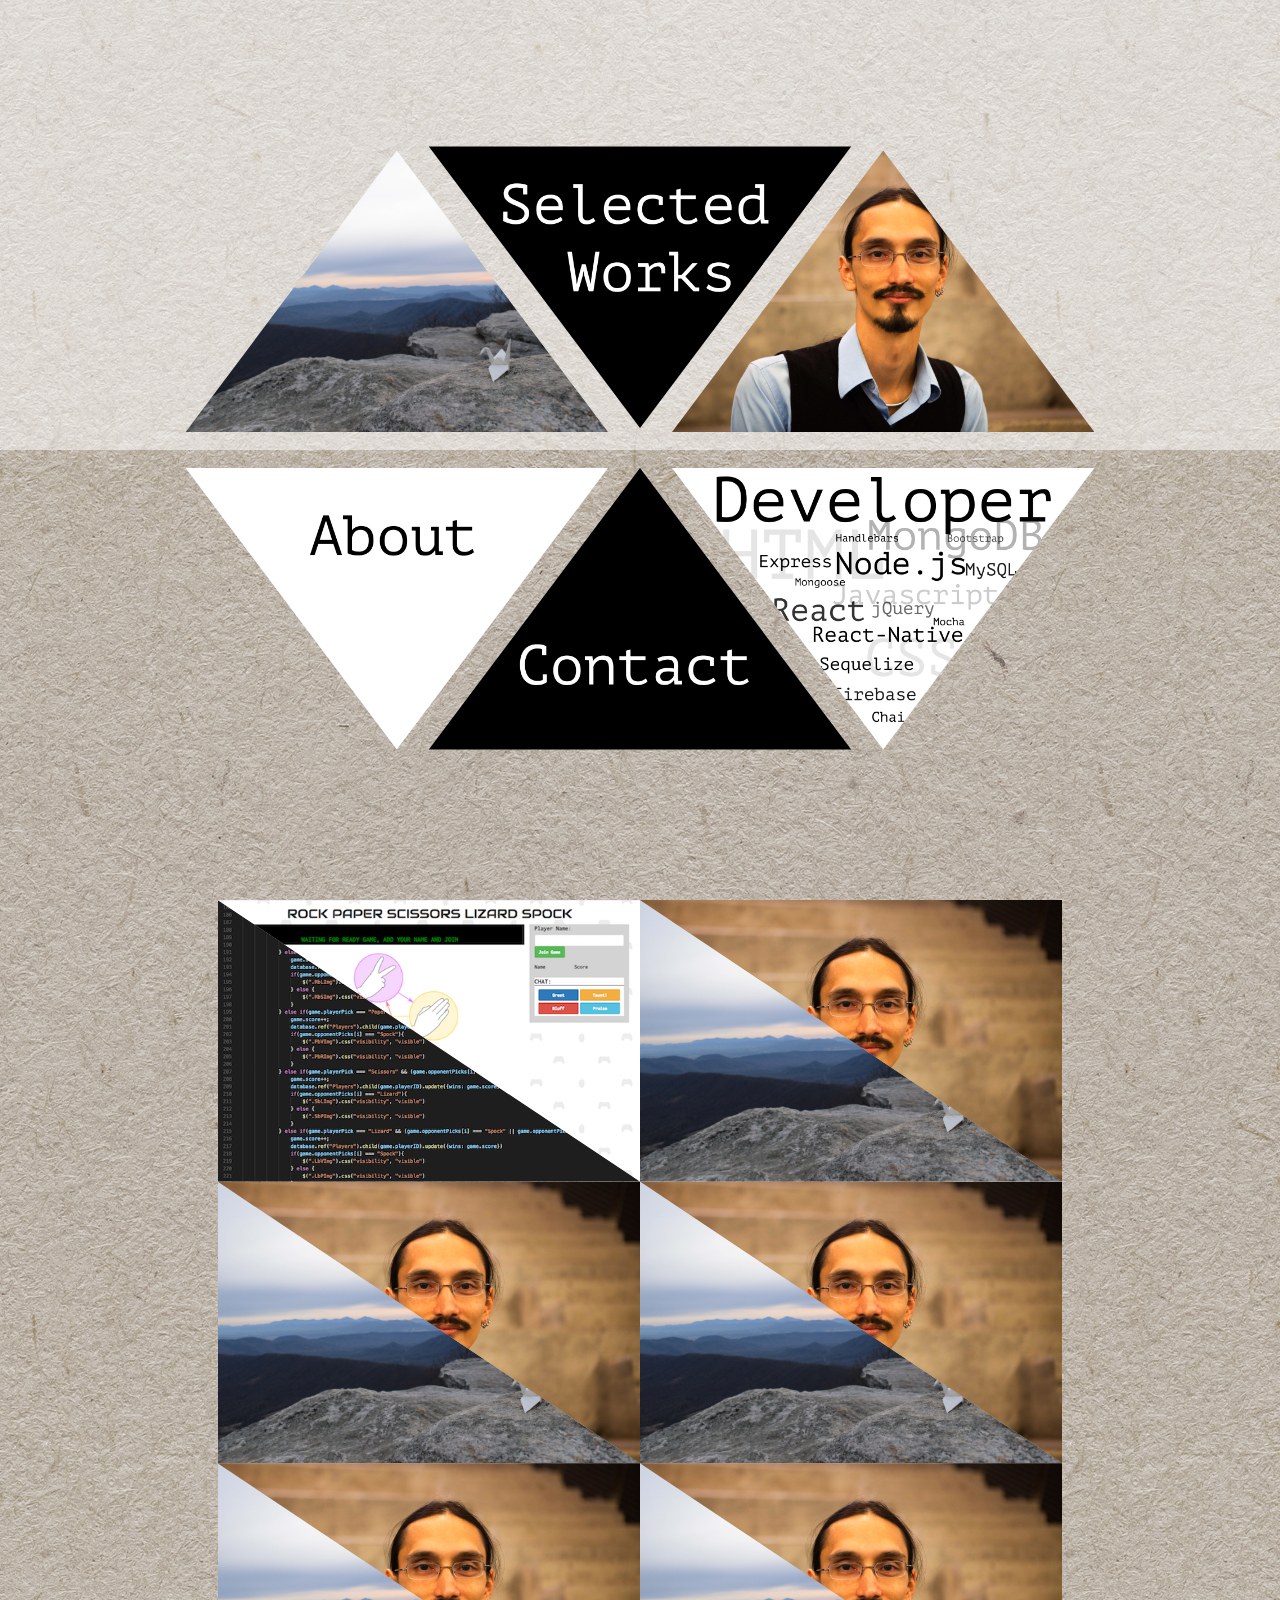
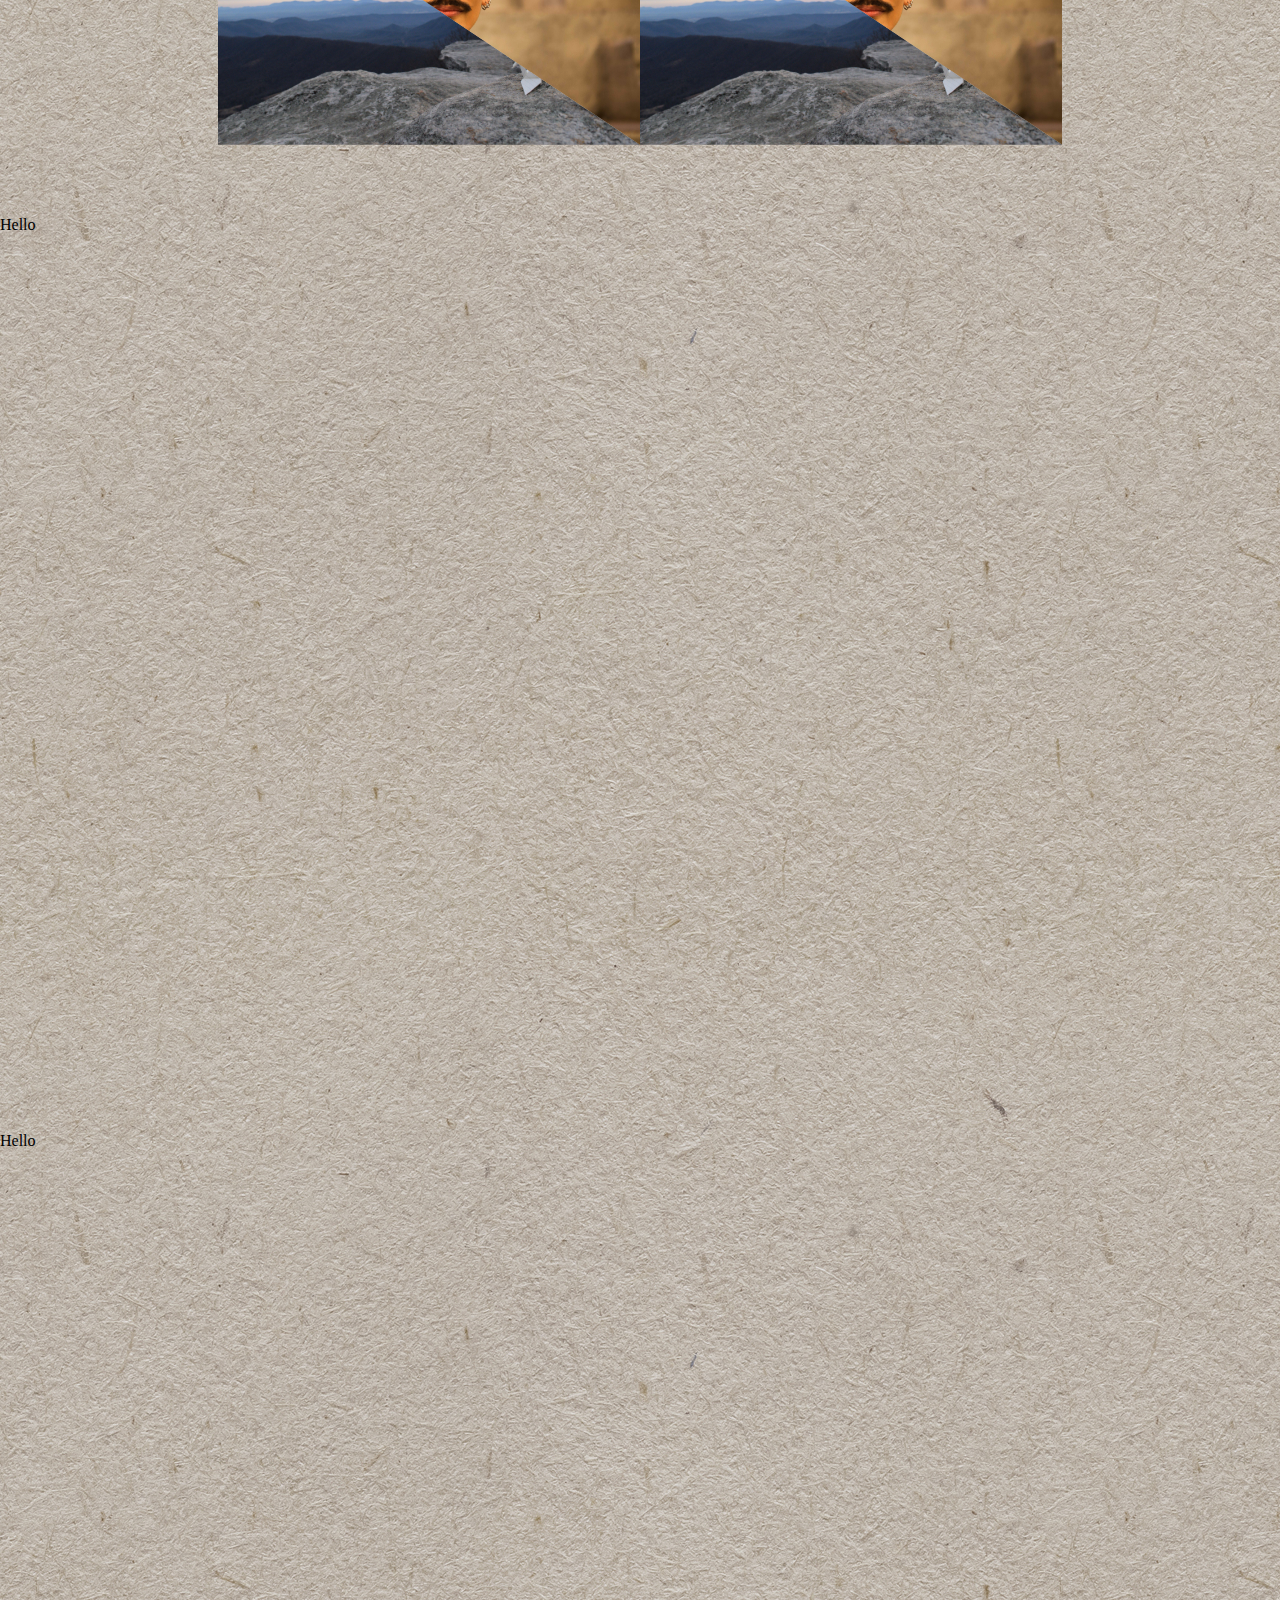
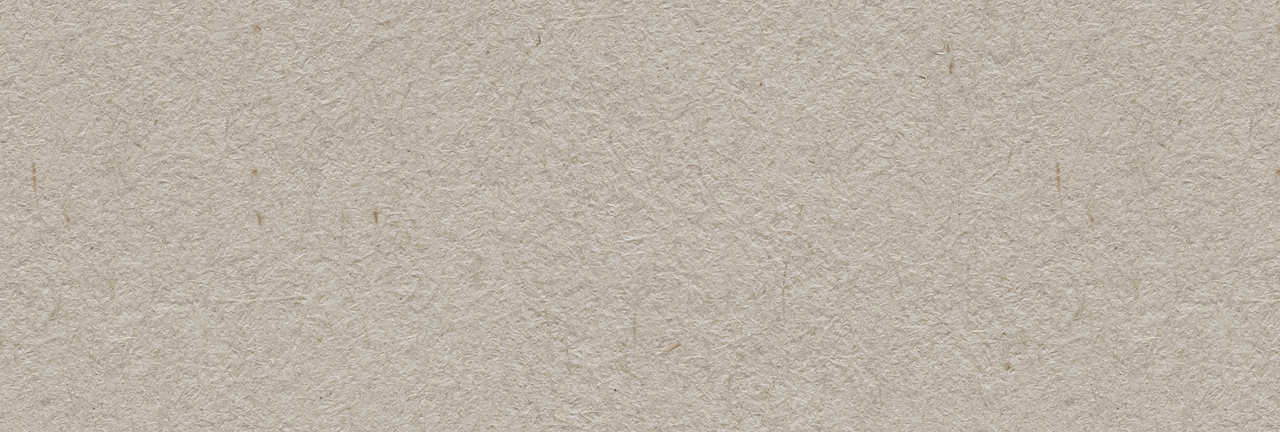
==== test.html @ 596def5d "linking portfolio pieces" ====
<!DOCTYPE html>
<html>

<head>
    <meta charset="UTF-8">
    <title>Sutton Ashby</title>
    <script src="https://code.jquery.com/jquery-3.3.1.js" integrity="sha256-2Kok7MbOyxpgUVvAk/HJ2jigOSYS2auK4Pfzbm7uH60=" crossorigin="anonymous"></script>
    <link rel="stylesheet" type="text/css" href="assets/css/styles1.css">
    <meta name="viewport" content="width=device-width, initial-scale=1.0">
</head>

<body>
    <div id="landing">
        <div class="upperRow">
            <img src="assets/images/crane.jpg" class="triOne">
            <a href="#selectedWorks">
                <img src="assets/images/selectedWorks.png" class="triTwo">
            </a>
            <img src="assets/images/headshot.jpg" class="triThree">
        </div>
        <div class="lowerRow">
            <a href="#about">
                <img src="assets/images/About.png" class="triFour">
            </a>
            <a href="#contact">
                <img src="assets/images/contact.png" class="triFive">
            </a>
            <img src="assets/images/developer2.png" class="triSix">
        </div>
    </div>
    <div id="selectedWorks">
        <div id="worksOne">
            <a href="https://github.com/SuttonAshby/RPS-Multiplayer">
                <div class="triBL portfolioPositioning worksCode" id="worksOne-Code"></div>
            </a>
            <a href="https://suttonashby.github.io/RPS-Multiplayer/">
                <div class="triTR portfolioPositioning worksSite" id="worksOne-Site"></div>
            </a>      
        </div>
        <div id="worksTwo">
            <div class="triBL portfolioPositioning worksCode" id="worksTwo-Code"></div>
            <div class="triTR portfolioPositioning worksSite" id="worksTwo-Site"></div>
        </div>
        <div id="worksThree">
            <div class="triBL portfolioPositioning worksCode" id="worksThree-Code"></div>
            <div class="triTR portfolioPositioning worksSite" id="worksThree-Site"></div>
        </div>
        <div id="worksFour">
            <div class="triBL portfolioPositioning worksCode" id="worksFour-Code"></div>
            <div class="triTR portfolioPositioning worksSite" id="worksFour-Site"></div>
        </div>
        <div id="worksFive">
            <div class="triBL portfolioPositioning worksCode" id="worksFive-Code"></div>
            <div class="triTR portfolioPositioning worksSite" id="worksFive-Site"></div>
        </div>
        <div id="worksSix">
            <div class="triBL portfolioPositioning worksCode" id="worksSix-Code"></div>
            <div class="triTR portfolioPositioning worksSite" id="worksSix-Site"></div>
        </div>
    </div>
    <div id="about">
        <p>Hello</p>
    </div>
    <div id="contact">
        <p>Hello</p>
    </div>



</body>
<script src="assets/javascript/logic.js"></script>

</html>
---- assets/css/styles1.css ----
body {
	background-image: url(../images/texture-bg.jpg);
	margin: 0px 0px 0px 0px;
	/* height: 100vh;
	width:100vw;
	display: flex;
	flex-direction: column; */

}

#landing, #selectedWorks {
	margin: 0px 0px 0px 0px;
	height: 100vh;
	width:100vw;
	display: flex;
	flex-direction: column;
}
#selectedWorks {
	flex-wrap: wrap;
	/* flex-direction: row; */

	/* justify-content: center; */
	align-content: center
}

#selectedWorks, #contact, #about {
	height: 100vh;
	width:100vw;
	margin: 0px 0px 0px 0px;
}

.upperRow, .lowerRow {
	display: flex;
	flex: 1;
	flex-direction: row;	
	justify-content: center;
}

.upperRow {
	background: rgba(255,255,255,.5);
	align-items: flex-end;
}

.lowerRow {
	align-items: flex-start;
}

.triOne {
	width: 33vw;
    -webkit-clip-path: polygon(50% 0%, 0% 100%, 100% 100%);
	clip-path: polygon(50% 0%, 0% 100%, 100% 100%);
	margin-right: -14vw;
	margin-bottom: 2vh;
}

.triTwo {
	width: 33vw;
	-webkit-clip-path: polygon(50% 100%, 0 0, 100% 0);
	clip-path: polygon(50% 100%, 0 0, 100% 0);
	margin-bottom: 2vh;
}

.triThree {
	width: 33vw;
    -webkit-clip-path: polygon(50% 0%, 0% 100%, 100% 100%);
	clip-path: polygon(50% 0%, 0% 100%, 100% 100%);
	margin-left: -14vw;
	margin-bottom: 2vh;
}

.triFour {
	width: 33vw;
	-webkit-clip-path: polygon(50% 100%, 0 0, 100% 0);
	clip-path: polygon(50% 100%, 0 0, 100% 0);
	margin-right: -14vw;
	margin-top: 2vh;
}

.triFive {
	width: 33vw;
    -webkit-clip-path: polygon(50% 0%, 0% 100%, 100% 100%);
	clip-path: polygon(50% 0%, 0% 100%, 100% 100%);
	margin-top: 2vh;
}

.triSix {
	width: 33vw;
	-webkit-clip-path: polygon(50% 100%, 0 0, 100% 0);
	clip-path: polygon(50% 100%, 0 0, 100% 0);
	margin-left: -14vw;
	margin-top: 2vh;
}

.triBL {
	-webkit-clip-path: polygon(0 0, 0% 100%, 100% 100%);
	clip-path: polygon(0 0, 0% 100%, 100% 100%);
}

.triTR {
	-webkit-clip-path: polygon(0 0, 100% 0, 100% 100%);
	clip-path: polygon(0 0, 100% 0, 100% 100%);
}


#worksOne, #worksTwo, #worksThree,
#worksFour, #worksFive, #worksSix {
	width: 33vw;
	height: calc(33vw/1.5);
	position: relative;
}

.portfolioPositioning {
	position: absolute;
	top: 0;
	left: 0;
	width: 33vw;
	height: calc(33vw/1.5);
	background-size: cover
}

worksCode, worksSite {
	-webkit-transition: opacity 20s;
	transition: opacity 20s;
}

/* Selected Works One Images */
#worksOne-Code {
	background-image: url(../images/RPSLVcode.png);
}
#worksOne-Site {
	background-image: url(../images/RPSLVsite.png);
}
/* Selected Works Two Images */
#worksTwo-Code {
	background-image: url(../images/crane.jpg);
}
#worksTwo-Site {
	background-image: url(../images/headshot.jpg);
}
/* Selected Works Three Images */
#worksThree-Code {
	background-image: url(../images/crane.jpg);
}
#worksThree-Site {
	background-image: url(../images/headshot.jpg);
}
/* Selected Works Four Images */
#worksFour-Code {
	background-image: url(../images/crane.jpg);
}
#worksFour-Site {
	background-image: url(../images/headshot.jpg);
}
/* Selected Works Five Images */
#worksFive-Code {
	background-image: url(../images/crane.jpg);
}
#worksFive-Site {
	background-image: url(../images/headshot.jpg);
}
/* Selected Works Six Images */
#worksSix-Code {
	background-image: url(../images/crane.jpg);
}
#worksSix-Site {
	background-image: url(../images/headshot.jpg);
}

@media screen and (max-width: 800px) {

	.lowerRow {
		flex: 2
	}

}
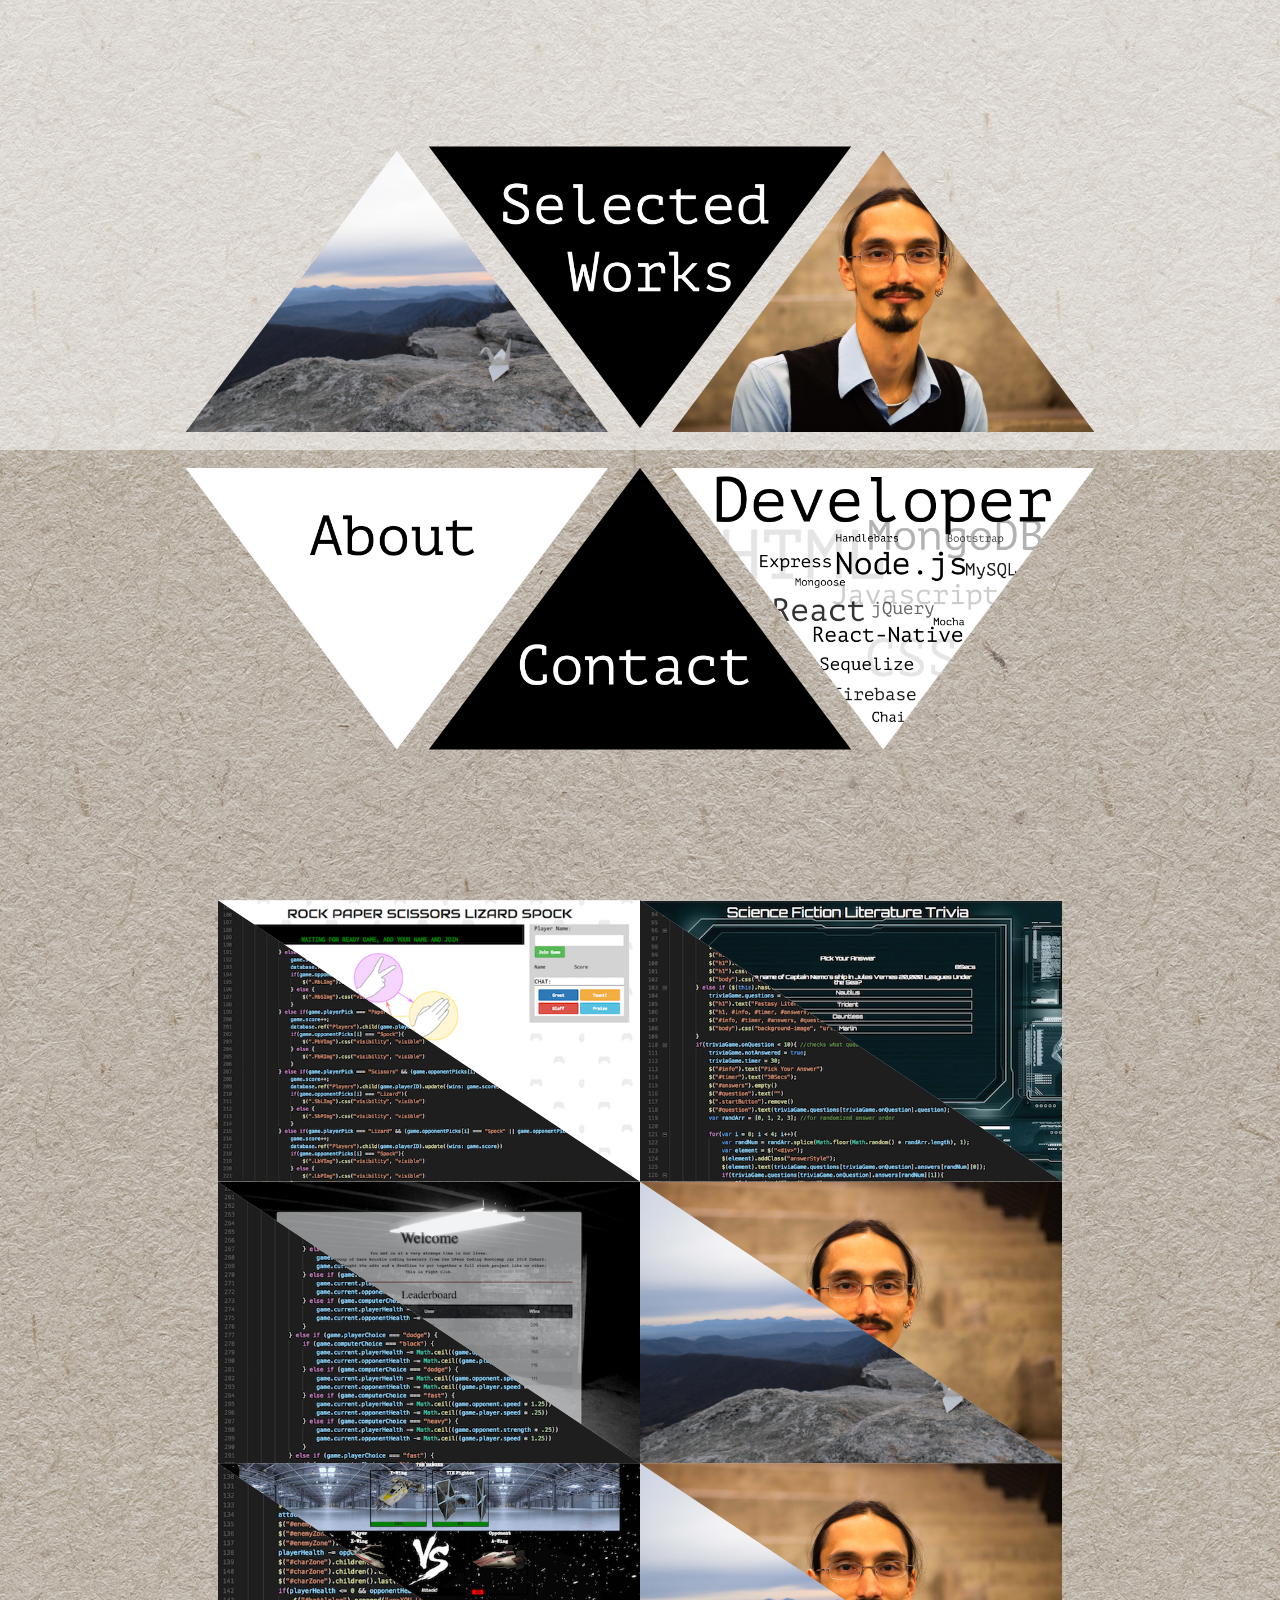
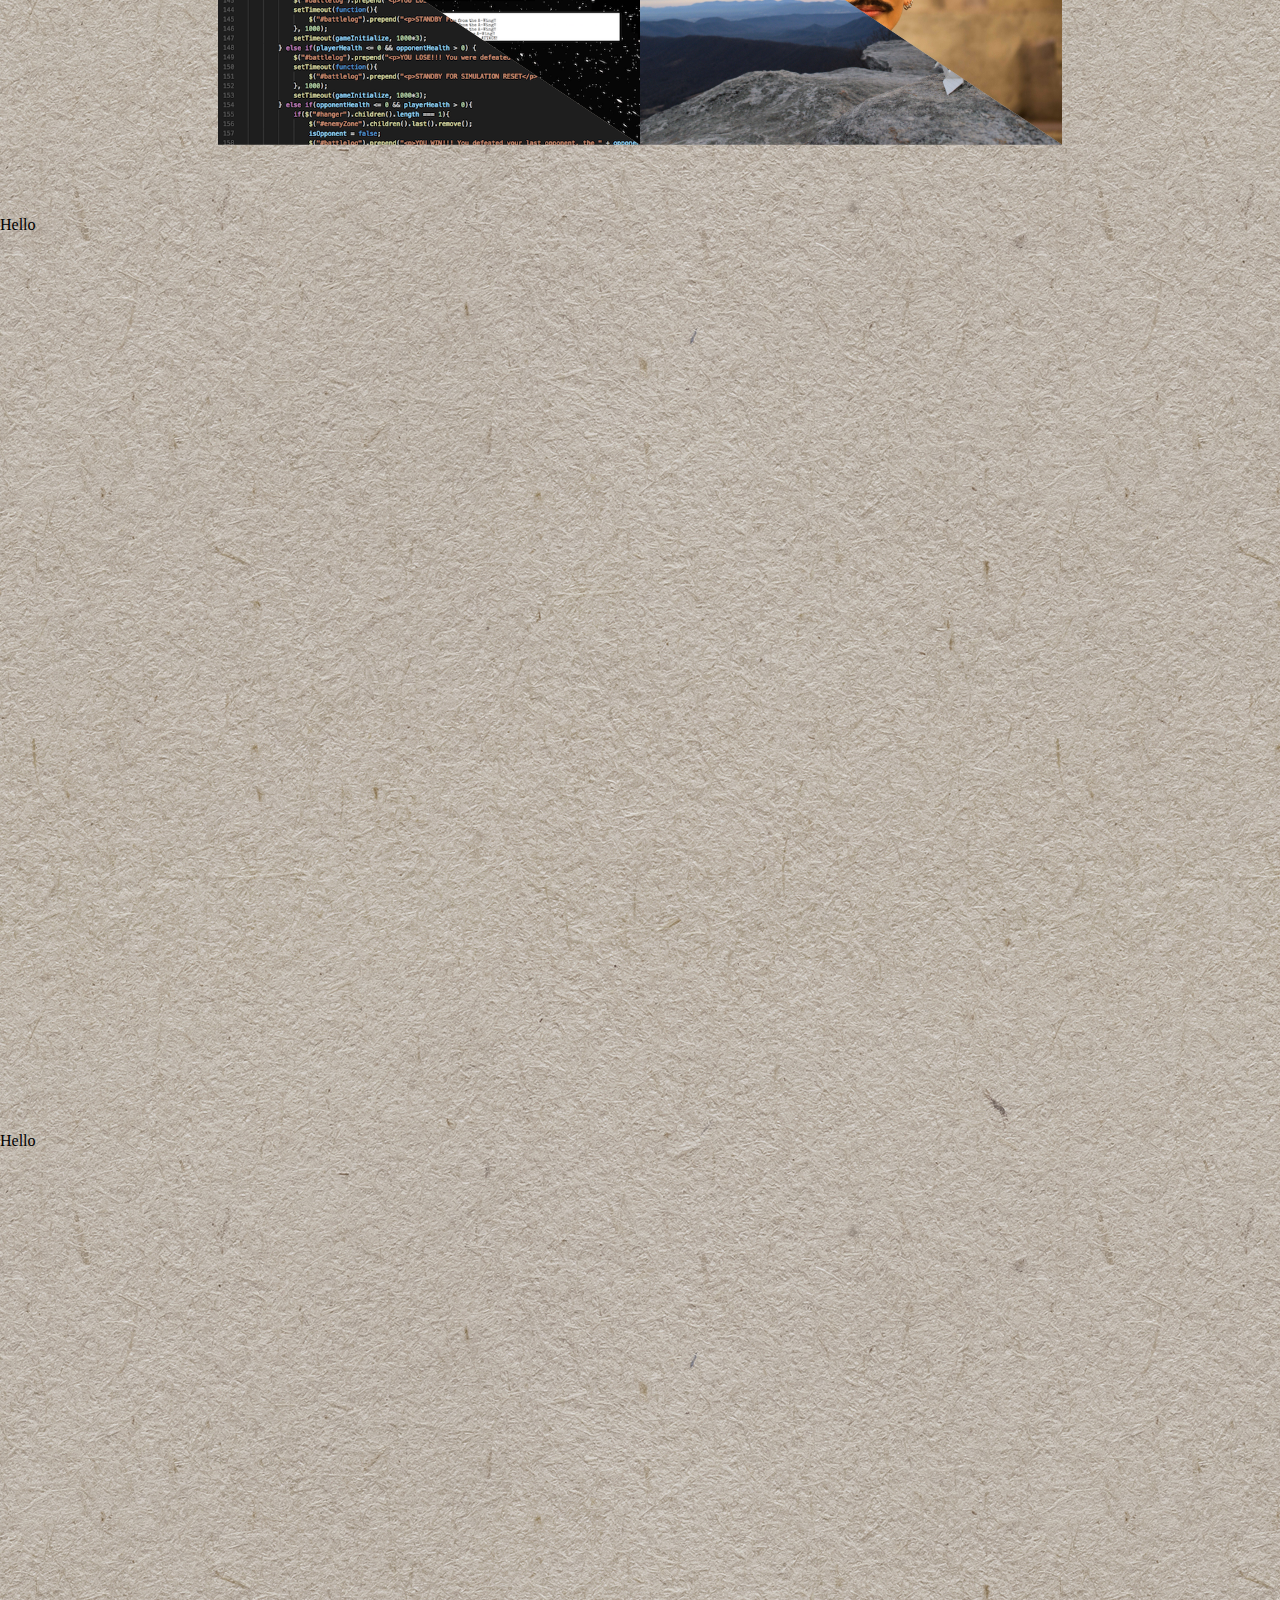
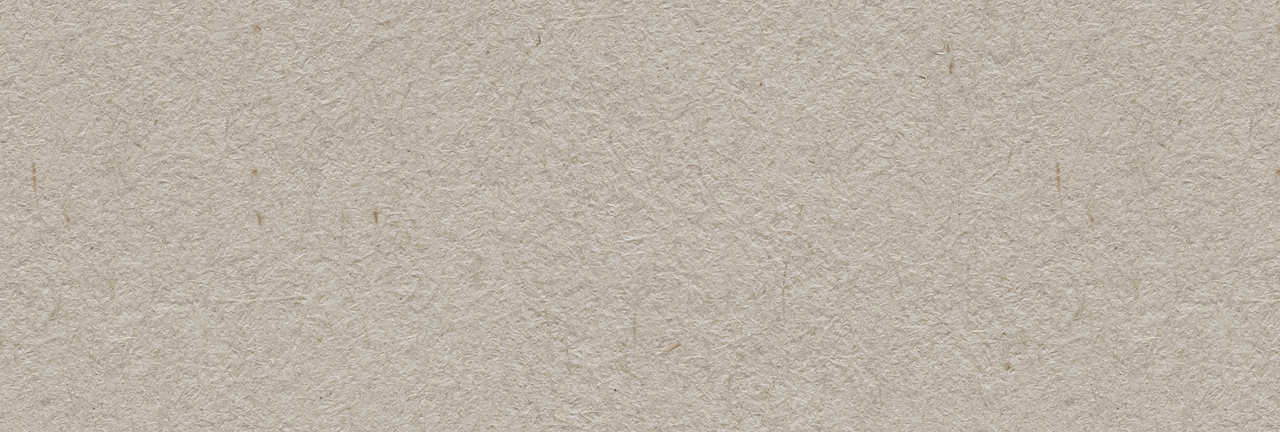
==== commit 06fe0a77: "adding images to portfolio" ====
--- a/test.html
+++ b/test.html
@@ -38,8 +38,12 @@
             </a>      
         </div>
         <div id="worksTwo">
-            <div class="triBL portfolioPositioning worksCode" id="worksTwo-Code"></div>
-            <div class="triTR portfolioPositioning worksSite" id="worksTwo-Site"></div>
+            <a href="https://github.com/SuttonAshby/RPG-project">
+                <div class="triBL portfolioPositioning worksCode" id="worksTwo-Code"></div>
+            </a>
+            <a href="https://sleepy-harbor-31987.herokuapp.com/">
+                <div class="triTR portfolioPositioning worksSite" id="worksTwo-Site"></div>
+            </a>
         </div>
         <div id="worksThree">
             <div class="triBL portfolioPositioning worksCode" id="worksThree-Code"></div>
--- a/assets/css/styles1.css
+++ b/assets/css/styles1.css
@@ -132,24 +132,24 @@
 }
 /* Selected Works Two Images */
 #worksTwo-Code {
-	background-image: url(../images/crane.jpg);
+	background-image: url(../images/fightClubCode.png);
 }
 #worksTwo-Site {
-	background-image: url(../images/headshot.jpg);
+	background-image: url(../images/fightClubSite.png);
 }
 /* Selected Works Three Images */
 #worksThree-Code {
-	background-image: url(../images/crane.jpg);
+	background-image: url(../images/starWarsCode.png);
 }
 #worksThree-Site {
-	background-image: url(../images/headshot.jpg);
+	background-image: url(../images/starWarsSite.png);
 }
 /* Selected Works Four Images */
 #worksFour-Code {
-	background-image: url(../images/crane.jpg);
+	background-image: url(../images/triviaGameCode.png);
 }
 #worksFour-Site {
-	background-image: url(../images/headshot.jpg);
+	background-image: url(../images/triviaGameSite.png);
 }
 /* Selected Works Five Images */
 #worksFive-Code {
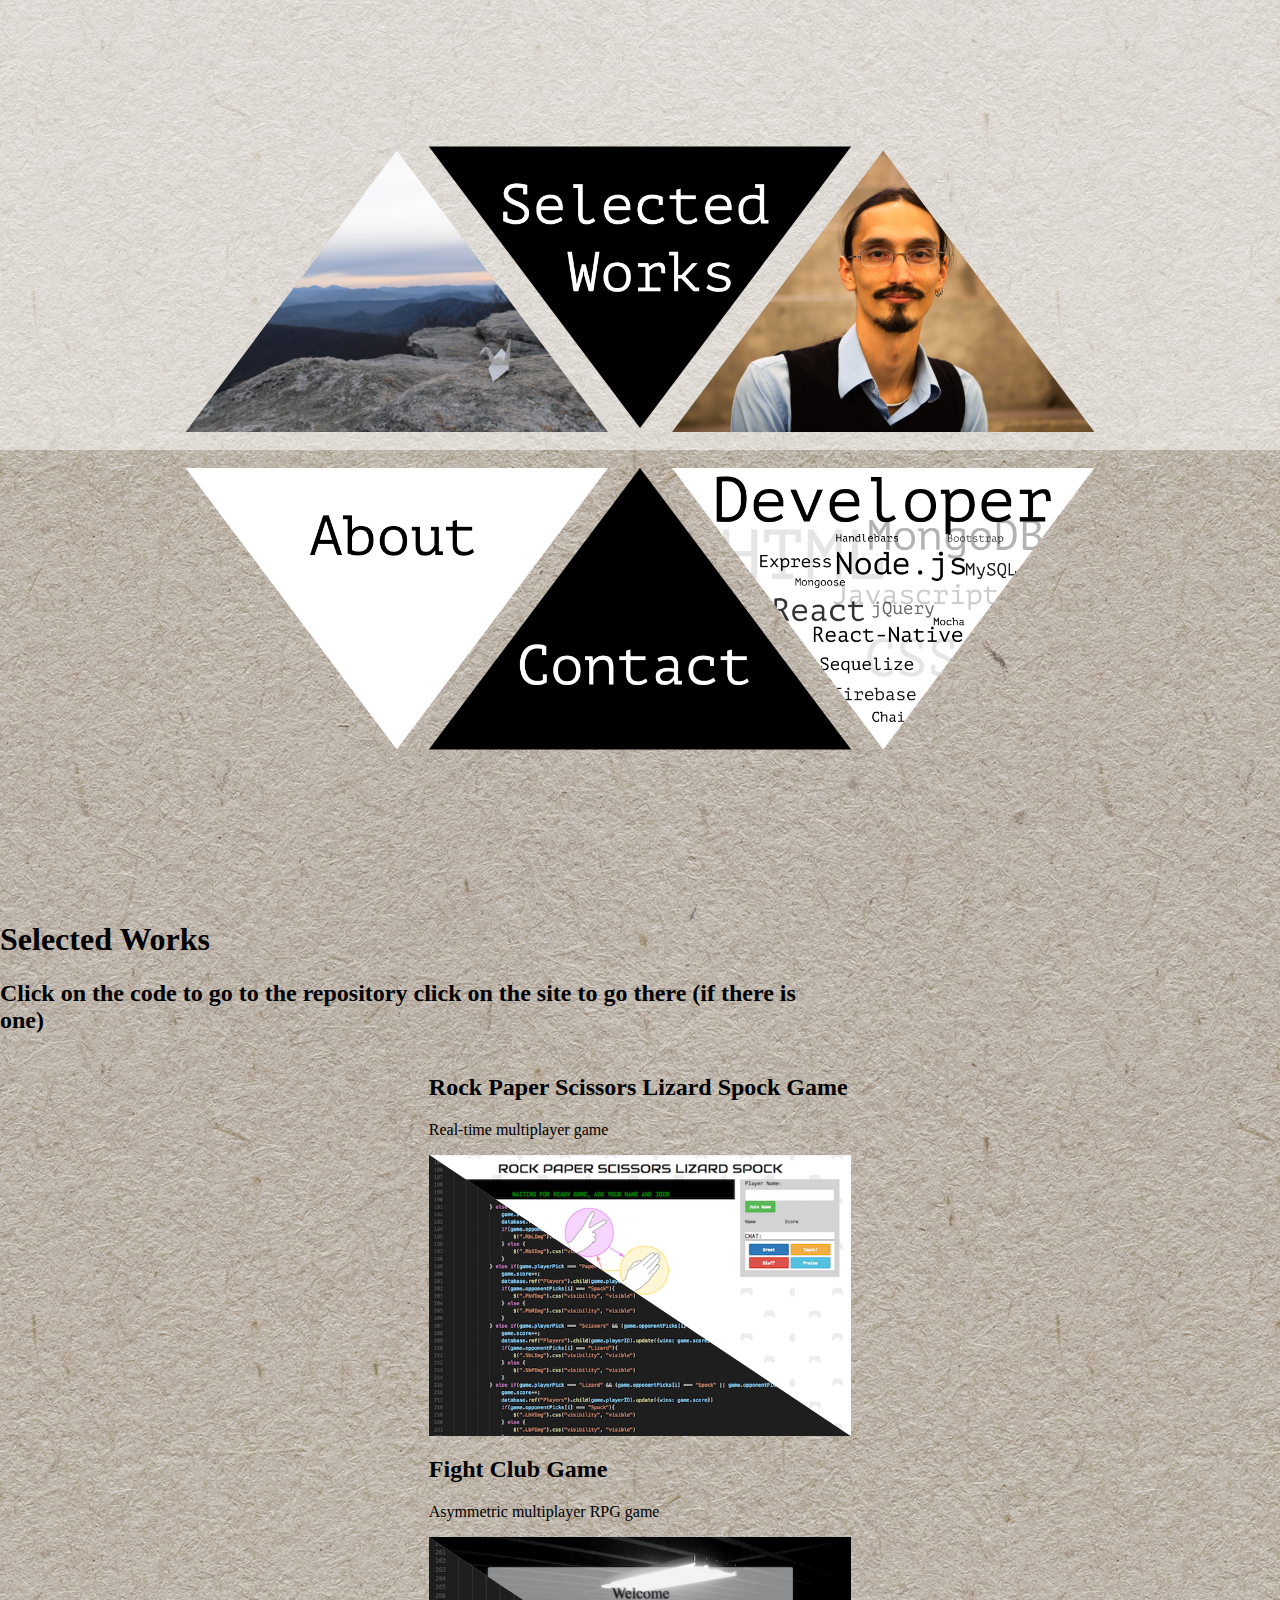
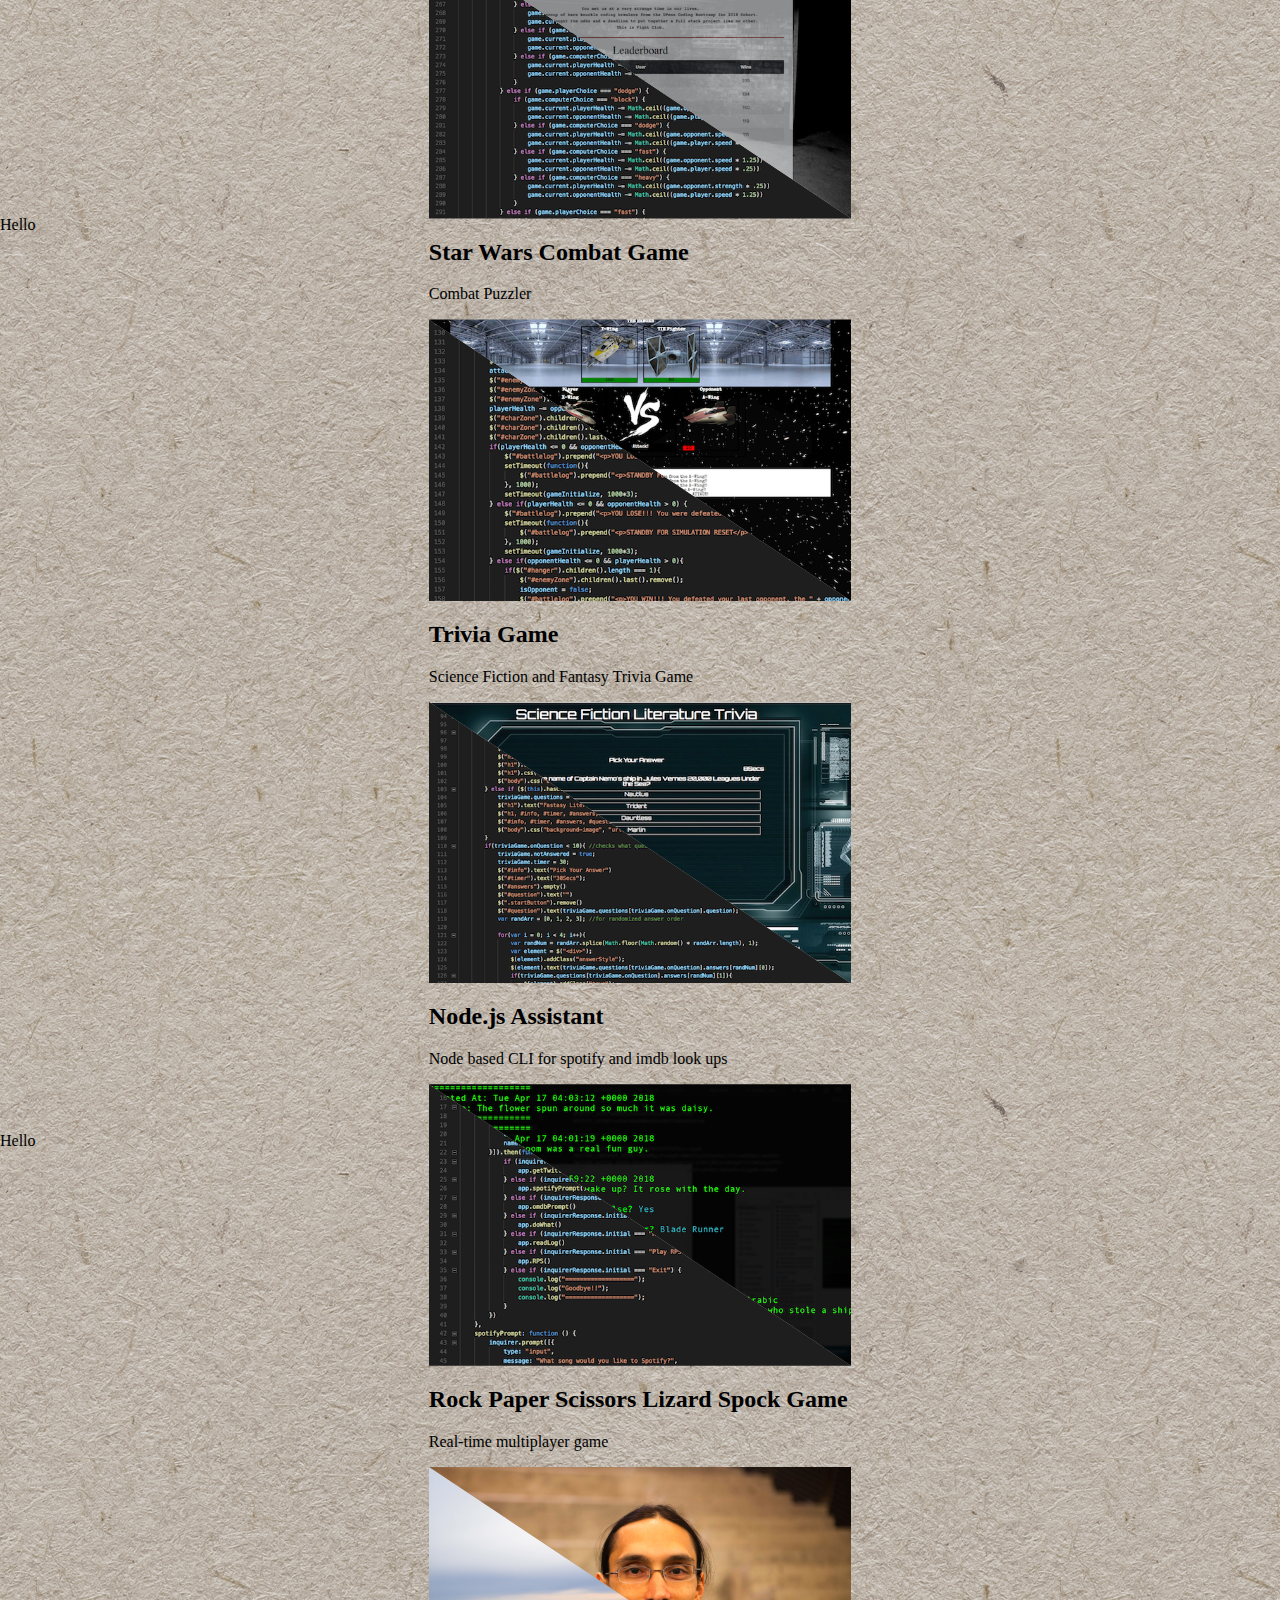
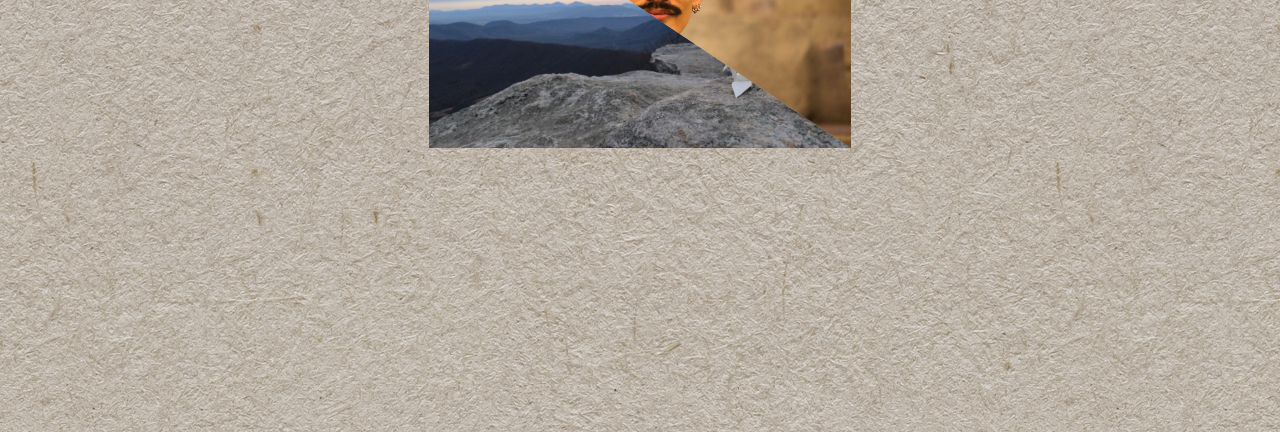
==== commit f169d41e: "adding text structure to portfolio" ====
--- a/test.html
+++ b/test.html
@@ -5,6 +5,10 @@
     <meta charset="UTF-8">
     <title>Sutton Ashby</title>
     <script src="https://code.jquery.com/jquery-3.3.1.js" integrity="sha256-2Kok7MbOyxpgUVvAk/HJ2jigOSYS2auK4Pfzbm7uH60=" crossorigin="anonymous"></script>
+    <script src="https://cdnjs.cloudflare.com/ajax/libs/popper.js/1.14.3/umd/popper.min.js" integrity="sha384-ZMP7rVo3mIykV+2+9J3UJ46jBk0WLaUAdn689aCwoqbBJiSnjAK/l8WvCWPIPm49"
+        crossorigin="anonymous"></script>
+    <script src="https://stackpath.bootstrapcdn.com/bootstrap/4.1.3/js/bootstrap.min.js" integrity="sha384-ChfqqxuZUCnJSK3+MXmPNIyE6ZbWh2IMqE241rYiqJxyMiZ6OW/JmZQ5stwEULTy"
+        crossorigin="anonymous"></script>
     <link rel="stylesheet" type="text/css" href="assets/css/styles1.css">
     <meta name="viewport" content="width=device-width, initial-scale=1.0">
 </head>
@@ -29,37 +33,67 @@
         </div>
     </div>
     <div id="selectedWorks">
-        <div id="worksOne">
-            <a href="https://github.com/SuttonAshby/RPS-Multiplayer">
-                <div class="triBL portfolioPositioning worksCode" id="worksOne-Code"></div>
-            </a>
-            <a href="https://suttonashby.github.io/RPS-Multiplayer/">
-                <div class="triTR portfolioPositioning worksSite" id="worksOne-Site"></div>
-            </a>      
+        <div id="selectedWorksTitle">
+            <h1>Selected Works</h1>
+            <h2>Click on the code to go to the repository click on the site to go there (if there is one)</h2>
         </div>
-        <div id="worksTwo">
-            <a href="https://github.com/SuttonAshby/RPG-project">
-                <div class="triBL portfolioPositioning worksCode" id="worksTwo-Code"></div>
-            </a>
-            <a href="https://sleepy-harbor-31987.herokuapp.com/">
-                <div class="triTR portfolioPositioning worksSite" id="worksTwo-Site"></div>
-            </a>
-        </div>
-        <div id="worksThree">
-            <div class="triBL portfolioPositioning worksCode" id="worksThree-Code"></div>
-            <div class="triTR portfolioPositioning worksSite" id="worksThree-Site"></div>
-        </div>
-        <div id="worksFour">
-            <div class="triBL portfolioPositioning worksCode" id="worksFour-Code"></div>
-            <div class="triTR portfolioPositioning worksSite" id="worksFour-Site"></div>
-        </div>
-        <div id="worksFive">
-            <div class="triBL portfolioPositioning worksCode" id="worksFive-Code"></div>
-            <div class="triTR portfolioPositioning worksSite" id="worksFive-Site"></div>
-        </div>
-        <div id="worksSix">
-            <div class="triBL portfolioPositioning worksCode" id="worksSix-Code"></div>
-            <div class="triTR portfolioPositioning worksSite" id="worksSix-Site"></div>
+        <div id="works">
+            <div>
+                <h2>Rock Paper Scissors Lizard Spock Game</h2>
+                <p>Real-time multiplayer game</p>
+                <div id="worksOne">
+                    <a href="https://github.com/SuttonAshby/RPS-Multiplayer">
+                        <div class="triBL portfolioPositioning worksCode" id="worksOne-Code"></div>
+                    </a>
+                    <a href="https://suttonashby.github.io/RPS-Multiplayer/">
+                        <div class="triTR portfolioPositioning worksSite" id="worksOne-Site"></div>
+                    </a>
+                </div>
+            </div>
+            <div>
+                <h2>Fight Club Game</h2>
+                <p>Asymmetric multiplayer RPG game</p>
+                <div id="worksTwo">
+                    <a href="https://github.com/SuttonAshby/RPG-project">
+                        <div class="triBL portfolioPositioning worksCode" id="worksTwo-Code"></div>
+                    </a>
+                    <a href="https://sleepy-harbor-31987.herokuapp.com/">
+                        <div class="triTR portfolioPositioning worksSite" id="worksTwo-Site"></div>
+                    </a>
+                </div>
+            </div>
+            <div>
+                <h2>Star Wars Combat Game</h2>
+                <p>Combat Puzzler</p>
+                <div id="worksThree">
+                    <div class="triBL portfolioPositioning worksCode" id="worksThree-Code"></div>
+                    <div class="triTR portfolioPositioning worksSite" id="worksThree-Site"></div>
+                </div>
+            </div>
+            <div>
+                <h2>Trivia Game</h2>
+                <p>Science Fiction and Fantasy Trivia Game</p>
+                <div id="worksFour">
+                    <div class="triBL portfolioPositioning worksCode" id="worksFour-Code"></div>
+                    <div class="triTR portfolioPositioning worksSite" id="worksFour-Site"></div>
+                </div>
+            </div>
+            <div>
+                <h2>Node.js Assistant</h2>
+                <p>Node based CLI for spotify and imdb look ups</p>
+                <div id="worksFive">
+                    <div class="triBL portfolioPositioning worksCode" id="worksFive-Code"></div>
+                    <div class="triTR portfolioPositioning worksSite" id="worksFive-Site"></div>
+                </div>
+            </div>
+            <div>
+                <h2>Rock Paper Scissors Lizard Spock Game</h2>
+                <p>Real-time multiplayer game</p>
+                <div id="worksSix">
+                    <div class="triBL portfolioPositioning worksCode" id="worksSix-Code"></div>
+                    <div class="triTR portfolioPositioning worksSite" id="worksSix-Site"></div>
+                </div>
+            </div>
         </div>
     </div>
     <div id="about">
--- a/assets/css/styles1.css
+++ b/assets/css/styles1.css
@@ -8,6 +8,10 @@
 
 }
 
+h2 {
+	width: 100%
+}
+
 #landing, #selectedWorks {
 	margin: 0px 0px 0px 0px;
 	height: 100vh;
@@ -15,12 +19,16 @@
 	display: flex;
 	flex-direction: column;
 }
-#selectedWorks {
+
+
+#works {
+	display: flex;
+	flex-direction: column;
+	width: 100vw;
+	/* height: 80vh; */
+	align-content: center;
 	flex-wrap: wrap;
-	/* flex-direction: row; */
-
-	/* justify-content: center; */
-	align-content: center
+	margin: 0px 0px 0px 0px;
 }
 
 #selectedWorks, #contact, #about {
@@ -109,6 +117,11 @@
 	position: relative;
 }
 
+#selectedWorksTitle {
+	width: 66vw
+}
+
+
 .portfolioPositioning {
 	position: absolute;
 	top: 0;
@@ -153,10 +166,10 @@
 }
 /* Selected Works Five Images */
 #worksFive-Code {
-	background-image: url(../images/crane.jpg);
+	background-image: url(../images/liriCode.png);
 }
 #worksFive-Site {
-	background-image: url(../images/headshot.jpg);
+	background-image: url(../images/liriCLI.png);
 }
 /* Selected Works Six Images */
 #worksSix-Code {
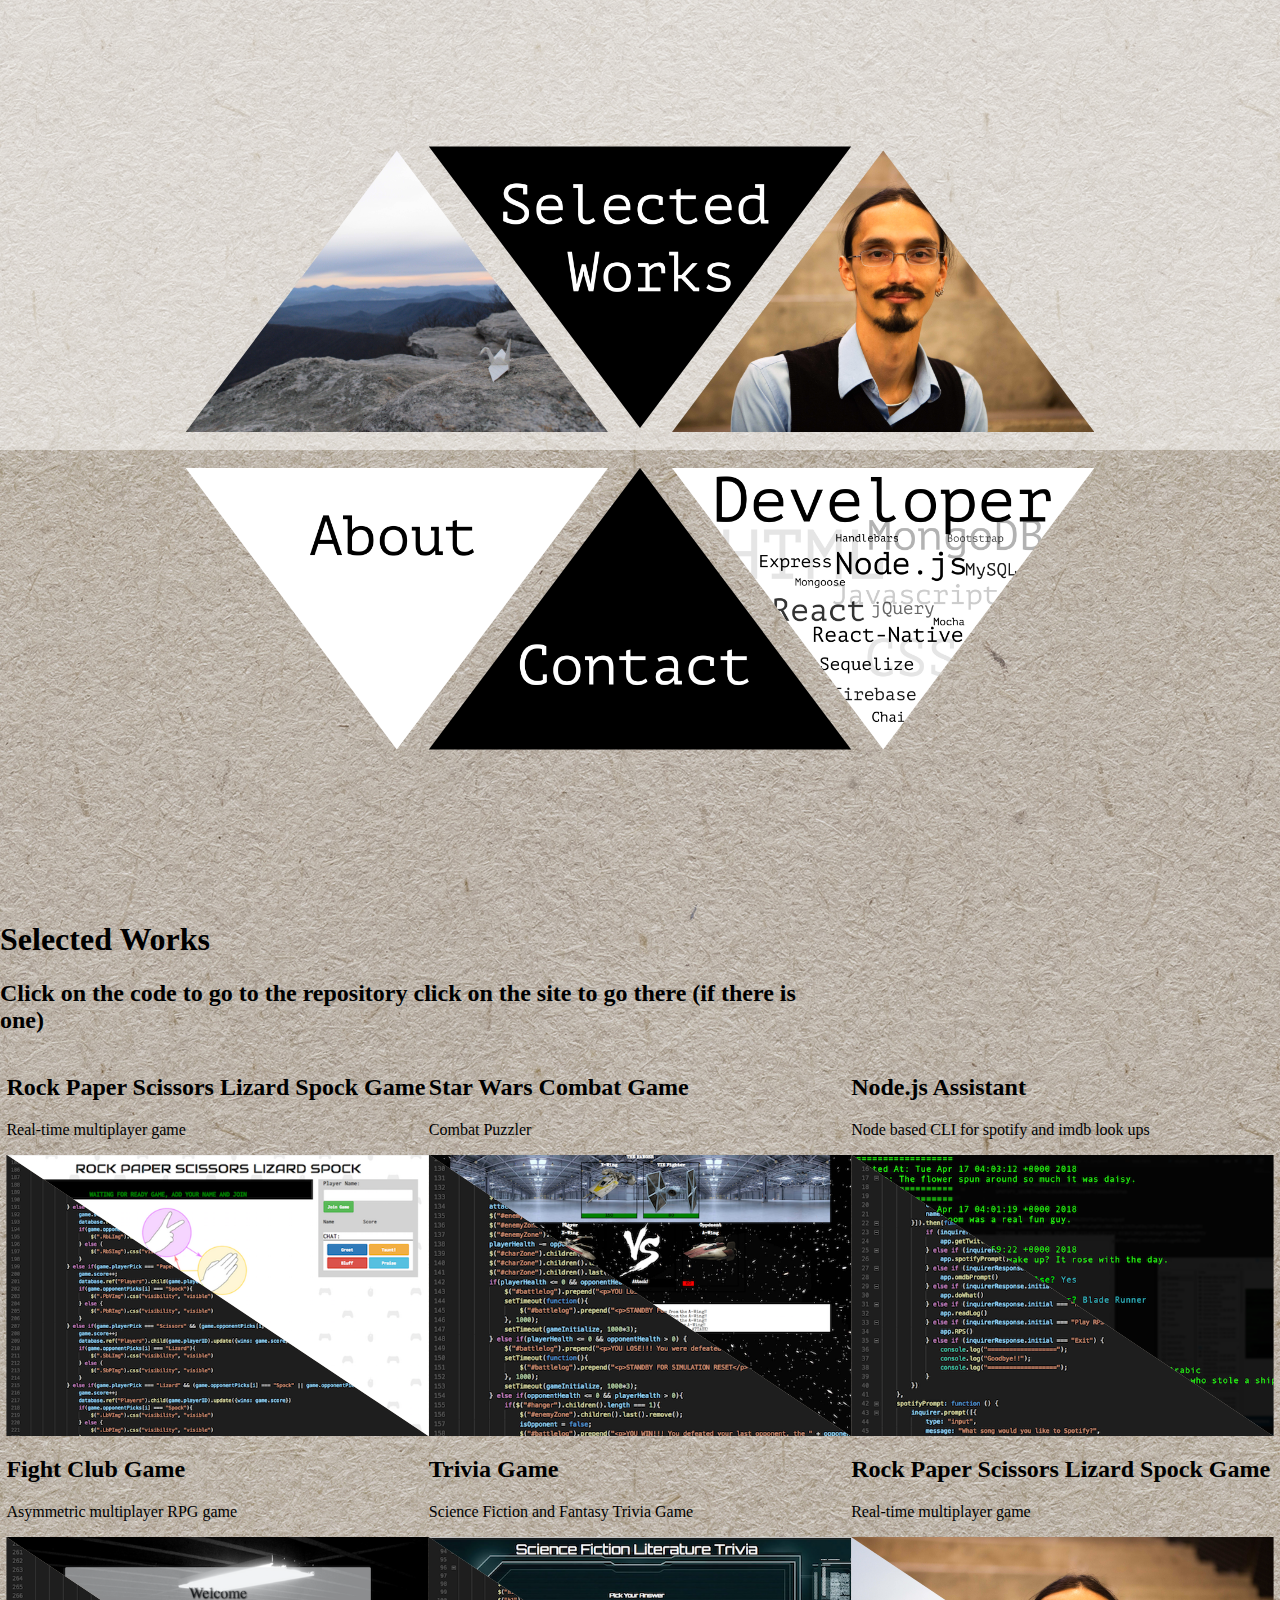
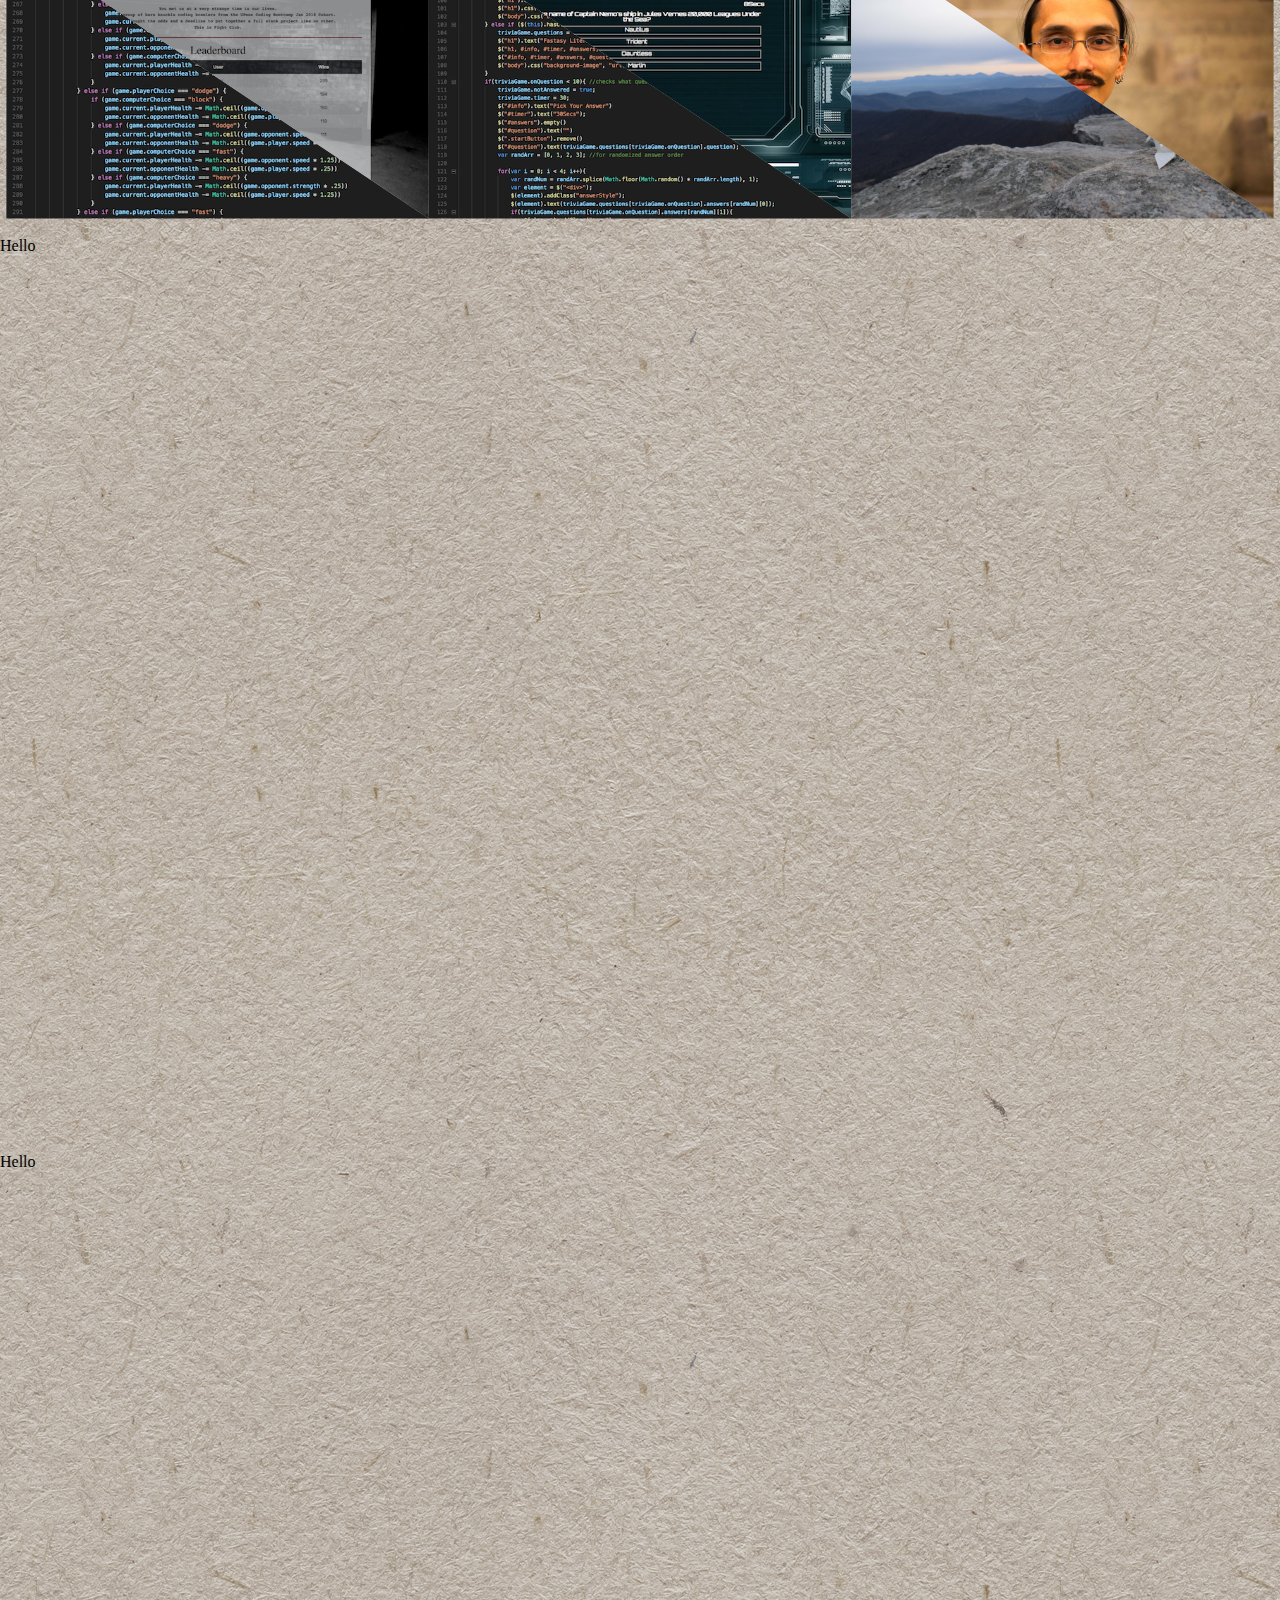
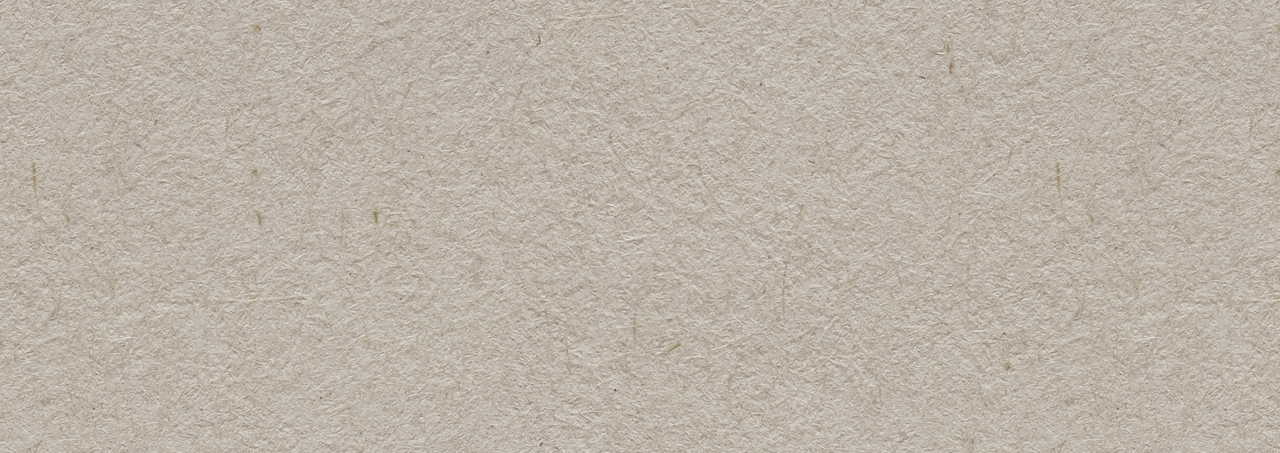
==== commit 84c01f9e: "messing with mobile issues" ====
--- a/test.html
+++ b/test.html
@@ -5,10 +5,10 @@
     <meta charset="UTF-8">
     <title>Sutton Ashby</title>
     <script src="https://code.jquery.com/jquery-3.3.1.js" integrity="sha256-2Kok7MbOyxpgUVvAk/HJ2jigOSYS2auK4Pfzbm7uH60=" crossorigin="anonymous"></script>
-    <script src="https://cdnjs.cloudflare.com/ajax/libs/popper.js/1.14.3/umd/popper.min.js" integrity="sha384-ZMP7rVo3mIykV+2+9J3UJ46jBk0WLaUAdn689aCwoqbBJiSnjAK/l8WvCWPIPm49"
+    <!-- <script src="https://cdnjs.cloudflare.com/ajax/libs/popper.js/1.14.3/umd/popper.min.js" integrity="sha384-ZMP7rVo3mIykV+2+9J3UJ46jBk0WLaUAdn689aCwoqbBJiSnjAK/l8WvCWPIPm49"
         crossorigin="anonymous"></script>
     <script src="https://stackpath.bootstrapcdn.com/bootstrap/4.1.3/js/bootstrap.min.js" integrity="sha384-ChfqqxuZUCnJSK3+MXmPNIyE6ZbWh2IMqE241rYiqJxyMiZ6OW/JmZQ5stwEULTy"
-        crossorigin="anonymous"></script>
+        crossorigin="anonymous"></script> -->
     <link rel="stylesheet" type="text/css" href="assets/css/styles1.css">
     <meta name="viewport" content="width=device-width, initial-scale=1.0">
 </head>
@@ -38,7 +38,7 @@
             <h2>Click on the code to go to the repository click on the site to go there (if there is one)</h2>
         </div>
         <div id="works">
-            <div>
+            <div class="worksWrapper">
                 <h2>Rock Paper Scissors Lizard Spock Game</h2>
                 <p>Real-time multiplayer game</p>
                 <div id="worksOne">
@@ -50,7 +50,7 @@
                     </a>
                 </div>
             </div>
-            <div>
+            <div class="worksWrapper">
                 <h2>Fight Club Game</h2>
                 <p>Asymmetric multiplayer RPG game</p>
                 <div id="worksTwo">
@@ -62,7 +62,7 @@
                     </a>
                 </div>
             </div>
-            <div>
+            <div class="worksWrapper"> 
                 <h2>Star Wars Combat Game</h2>
                 <p>Combat Puzzler</p>
                 <div id="worksThree">
@@ -70,7 +70,7 @@
                     <div class="triTR portfolioPositioning worksSite" id="worksThree-Site"></div>
                 </div>
             </div>
-            <div>
+            <div class="worksWrapper">
                 <h2>Trivia Game</h2>
                 <p>Science Fiction and Fantasy Trivia Game</p>
                 <div id="worksFour">
@@ -78,7 +78,7 @@
                     <div class="triTR portfolioPositioning worksSite" id="worksFour-Site"></div>
                 </div>
             </div>
-            <div>
+            <div class="worksWrapper">
                 <h2>Node.js Assistant</h2>
                 <p>Node based CLI for spotify and imdb look ups</p>
                 <div id="worksFive">
@@ -86,7 +86,7 @@
                     <div class="triTR portfolioPositioning worksSite" id="worksFive-Site"></div>
                 </div>
             </div>
-            <div>
+            <div class="worksWrapper">
                 <h2>Rock Paper Scissors Lizard Spock Game</h2>
                 <p>Real-time multiplayer game</p>
                 <div id="worksSix">
@@ -102,9 +102,6 @@
     <div id="contact">
         <p>Hello</p>
     </div>
-
-
-
 </body>
 <script src="assets/javascript/logic.js"></script>
 
--- a/assets/css/styles1.css
+++ b/assets/css/styles1.css
@@ -9,10 +9,10 @@
 }
 
 h2 {
-	width: 100%
+	max-width: 100%;
 }
 
-#landing, #selectedWorks {
+#landing {
 	margin: 0px 0px 0px 0px;
 	height: 100vh;
 	width:100vw;
@@ -25,10 +25,13 @@
 	display: flex;
 	flex-direction: column;
 	width: 100vw;
-	/* height: 80vh; */
+	height: 100vh;
 	align-content: center;
 	flex-wrap: wrap;
 	margin: 0px 0px 0px 0px;
+}
+.worksWrapper {
+	width: 33vw
 }
 
 #selectedWorks, #contact, #about {
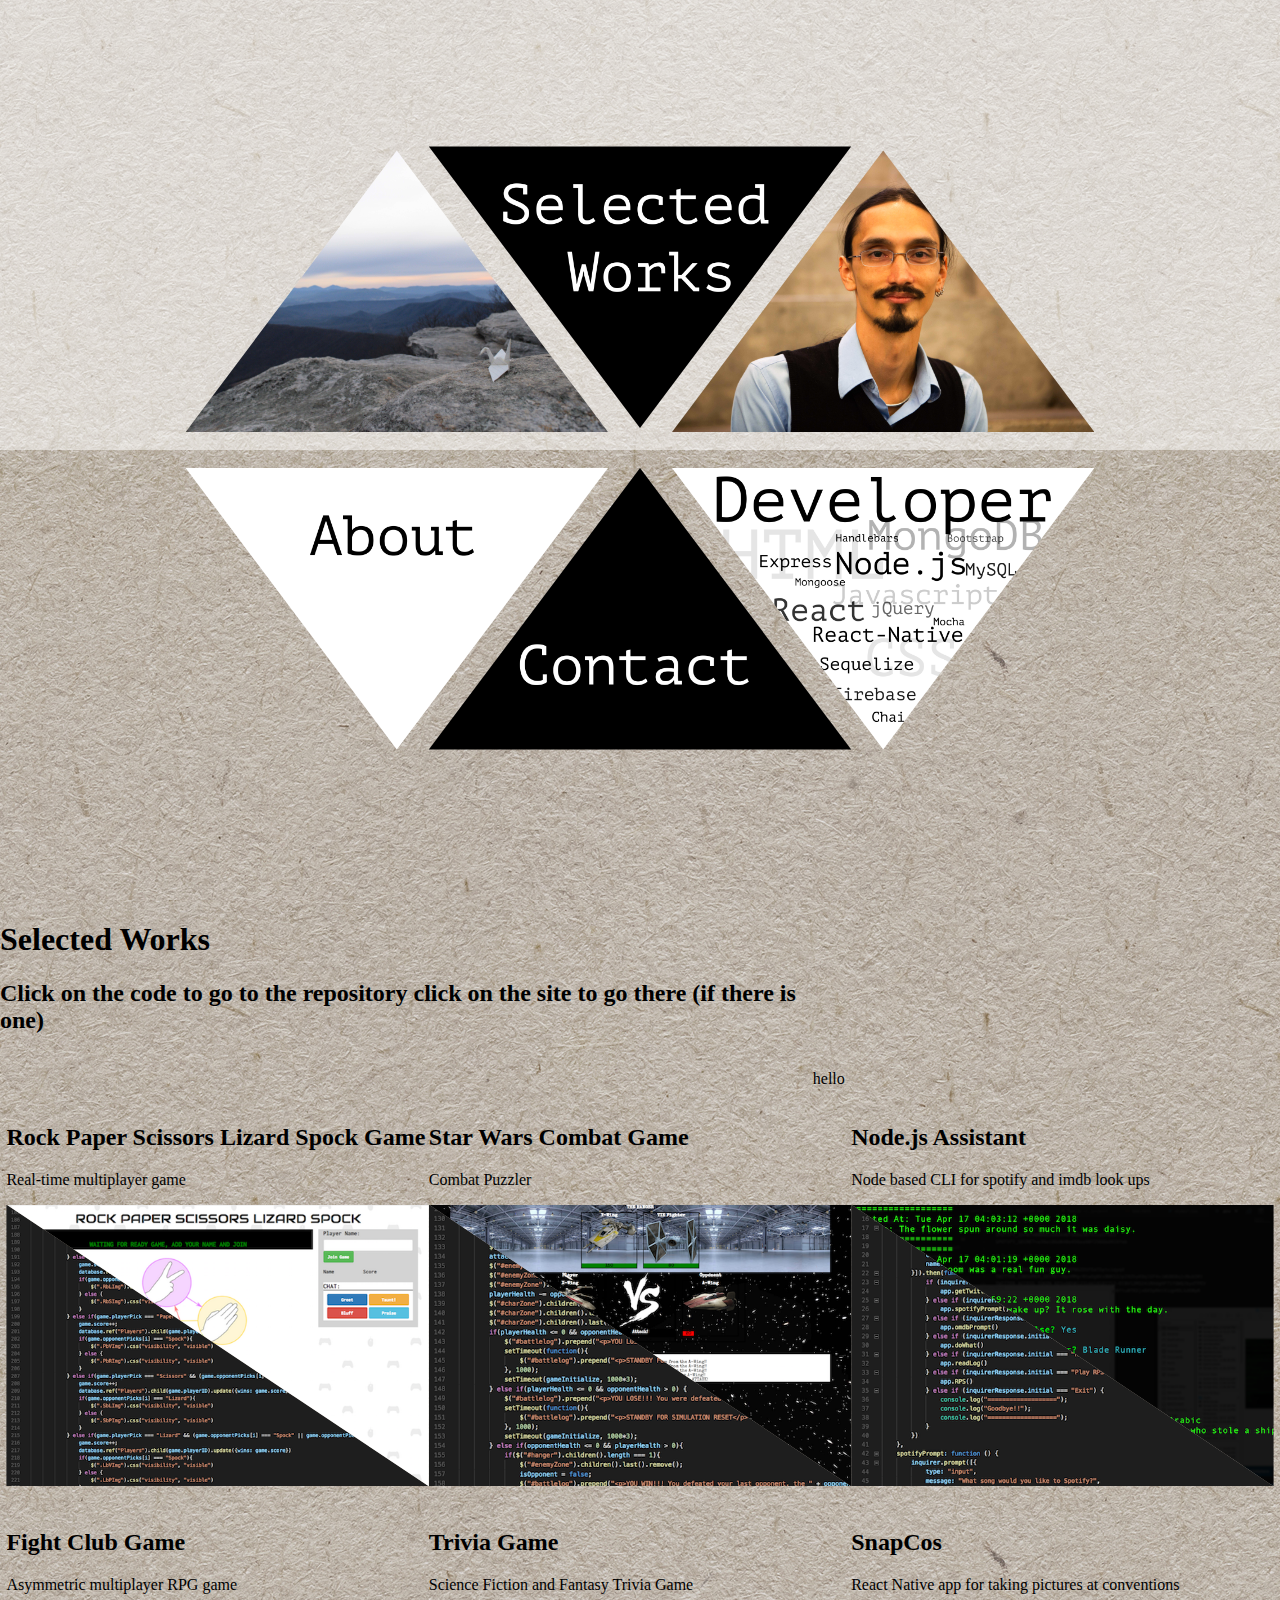
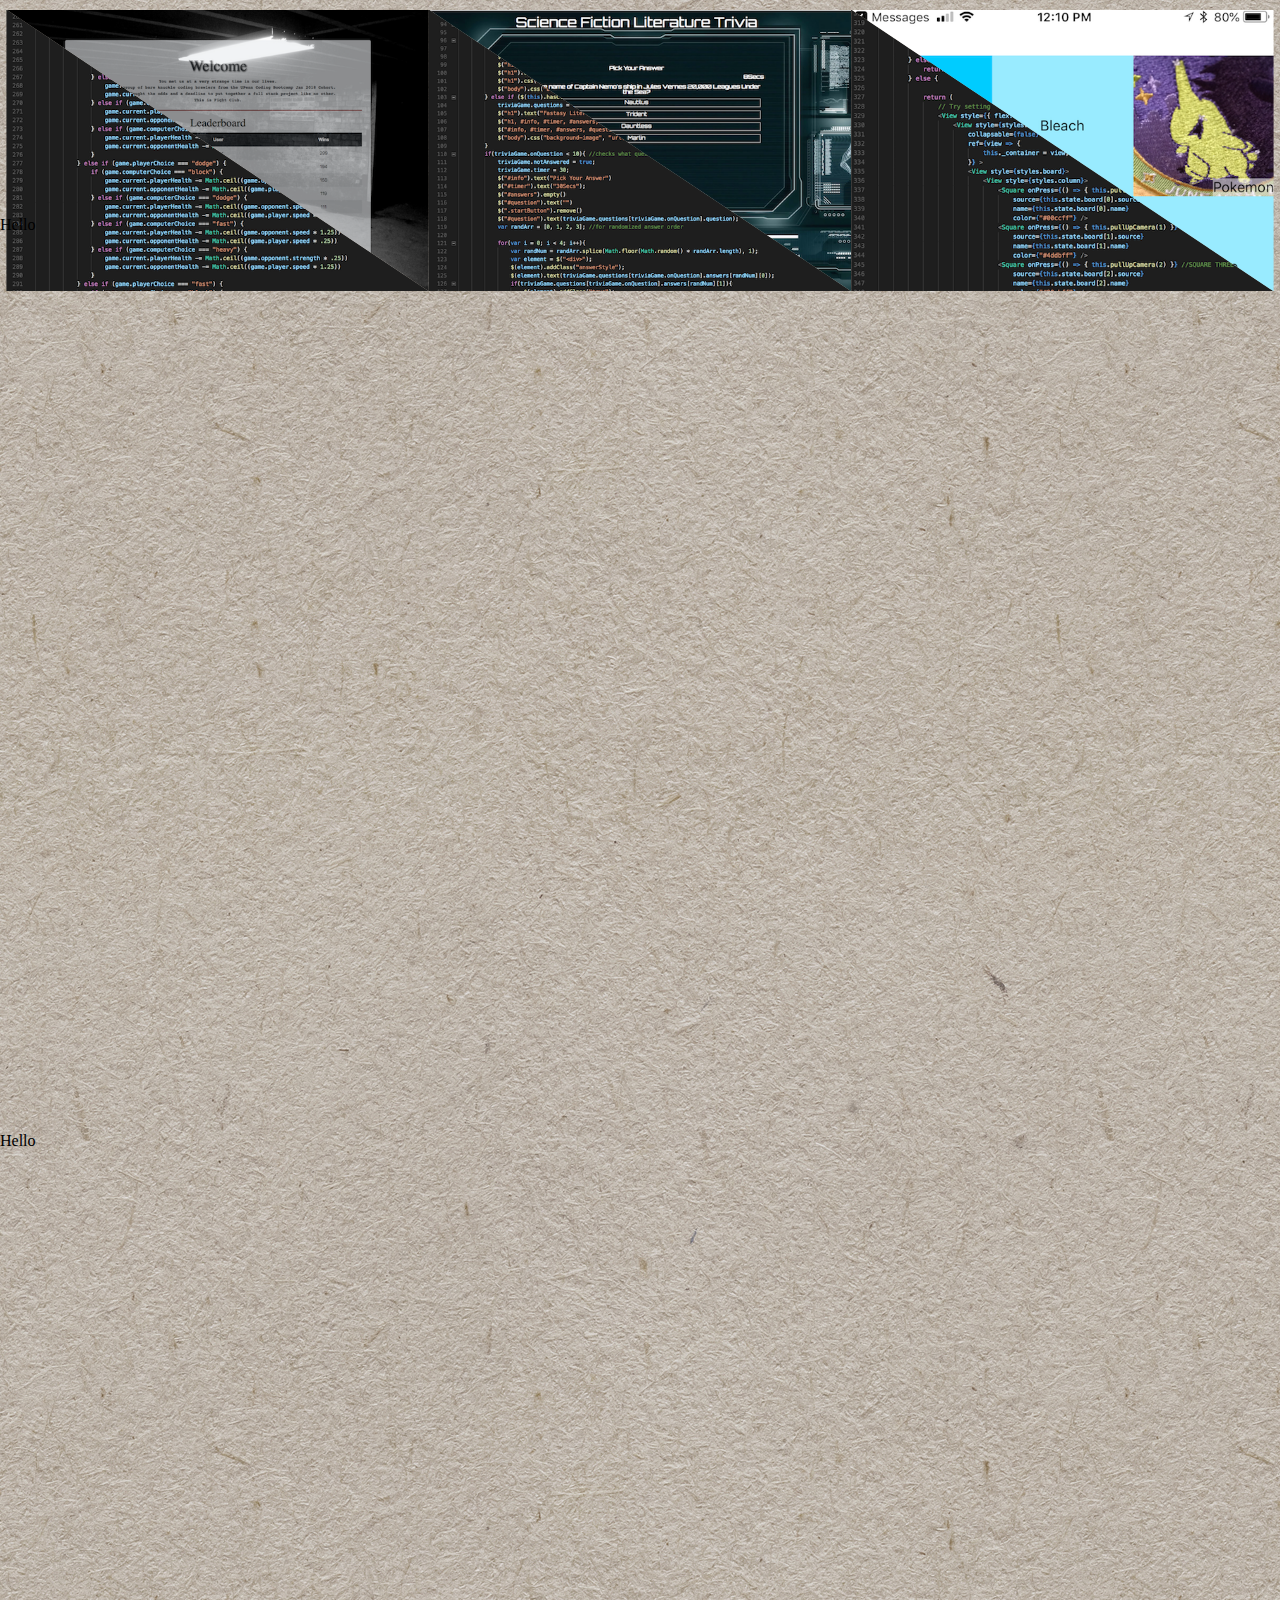
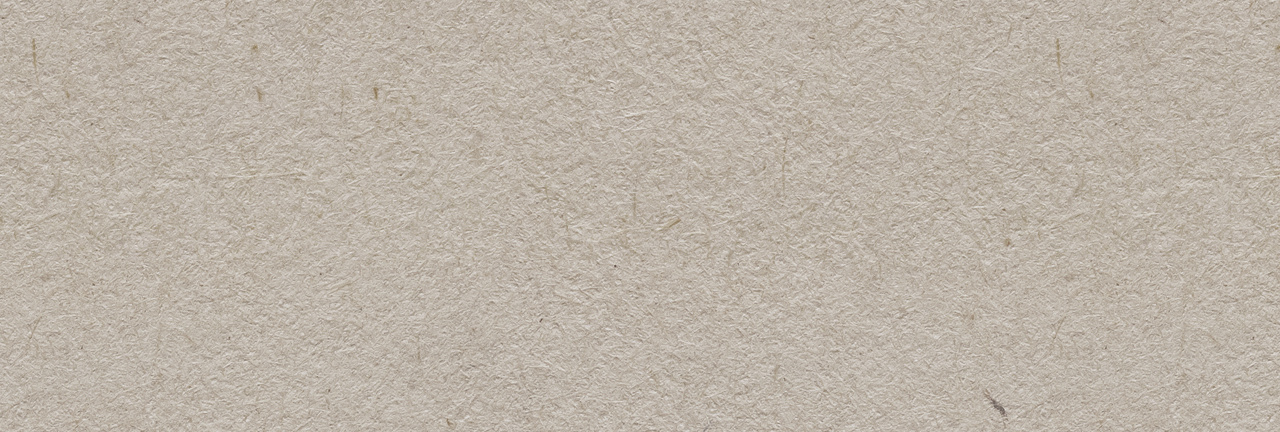
==== commit 2f3b97ba: "working on sticky header" ====
--- a/test.html
+++ b/test.html
@@ -5,10 +5,10 @@
     <meta charset="UTF-8">
     <title>Sutton Ashby</title>
     <script src="https://code.jquery.com/jquery-3.3.1.js" integrity="sha256-2Kok7MbOyxpgUVvAk/HJ2jigOSYS2auK4Pfzbm7uH60=" crossorigin="anonymous"></script>
-    <!-- <script src="https://cdnjs.cloudflare.com/ajax/libs/popper.js/1.14.3/umd/popper.min.js" integrity="sha384-ZMP7rVo3mIykV+2+9J3UJ46jBk0WLaUAdn689aCwoqbBJiSnjAK/l8WvCWPIPm49"
+    <script src="https://cdnjs.cloudflare.com/ajax/libs/popper.js/1.14.3/umd/popper.min.js" integrity="sha384-ZMP7rVo3mIykV+2+9J3UJ46jBk0WLaUAdn689aCwoqbBJiSnjAK/l8WvCWPIPm49"
         crossorigin="anonymous"></script>
     <script src="https://stackpath.bootstrapcdn.com/bootstrap/4.1.3/js/bootstrap.min.js" integrity="sha384-ChfqqxuZUCnJSK3+MXmPNIyE6ZbWh2IMqE241rYiqJxyMiZ6OW/JmZQ5stwEULTy"
-        crossorigin="anonymous"></script> -->
+        crossorigin="anonymous"></script>
     <link rel="stylesheet" type="text/css" href="assets/css/styles1.css">
     <meta name="viewport" content="width=device-width, initial-scale=1.0">
 </head>
@@ -32,75 +32,98 @@
             <img src="assets/images/developer2.png" class="triSix">
         </div>
     </div>
-    <div id="selectedWorks">
-        <div id="selectedWorksTitle">
-            <h1>Selected Works</h1>
-            <h2>Click on the code to go to the repository click on the site to go there (if there is one)</h2>
-        </div>
-        <div id="works">
-            <div class="worksWrapper">
-                <h2>Rock Paper Scissors Lizard Spock Game</h2>
-                <p>Real-time multiplayer game</p>
-                <div id="worksOne">
-                    <a href="https://github.com/SuttonAshby/RPS-Multiplayer">
-                        <div class="triBL portfolioPositioning worksCode" id="worksOne-Code"></div>
-                    </a>
-                    <a href="https://suttonashby.github.io/RPS-Multiplayer/">
-                        <div class="triTR portfolioPositioning worksSite" id="worksOne-Site"></div>
-                    </a>
+    <div id="content">
+        <div id="selectedWorks">
+            <div class="sticky-top" id="selectedWorksTitle">
+                <div style="float: left">
+                    <h1>Selected Works</h1>
+                    <h2>Click on the code to go to the repository click on the site to go there (if there is one)</h2>
+                </div>
+                <div style="float: right">
+                    <p>hello</p>
                 </div>
             </div>
-            <div class="worksWrapper">
-                <h2>Fight Club Game</h2>
-                <p>Asymmetric multiplayer RPG game</p>
-                <div id="worksTwo">
-                    <a href="https://github.com/SuttonAshby/RPG-project">
-                        <div class="triBL portfolioPositioning worksCode" id="worksTwo-Code"></div>
-                    </a>
-                    <a href="https://sleepy-harbor-31987.herokuapp.com/">
-                        <div class="triTR portfolioPositioning worksSite" id="worksTwo-Site"></div>
-                    </a>
+            <div id="works">
+                <div class="worksWrapper">
+                    <h2>Rock Paper Scissors Lizard Spock Game</h2>
+                    <p>Real-time multiplayer game</p>
+                    <div id="worksOne">
+                        <a href="https://github.com/SuttonAshby/RPS-Multiplayer">
+                            <div class="triBL portfolioPositioning worksCode" id="worksOne-Code"></div>
+                        </a>
+                        <a href="https://suttonashby.github.io/RPS-Multiplayer/">
+                            <div class="triTR portfolioPositioning worksSite" id="worksOne-Site"></div>
+                        </a>
+                    </div>
                 </div>
-            </div>
-            <div class="worksWrapper"> 
-                <h2>Star Wars Combat Game</h2>
-                <p>Combat Puzzler</p>
-                <div id="worksThree">
-                    <div class="triBL portfolioPositioning worksCode" id="worksThree-Code"></div>
-                    <div class="triTR portfolioPositioning worksSite" id="worksThree-Site"></div>
+                <div class="worksWrapper">
+                    <h2>Fight Club Game</h2>
+                    <p>Asymmetric multiplayer RPG game</p>
+                    <div id="worksTwo">
+                        <a href="https://github.com/SuttonAshby/RPG-project">
+                            <div class="triBL portfolioPositioning worksCode" id="worksTwo-Code"></div>
+                        </a>
+                        <a href="https://sleepy-harbor-31987.herokuapp.com/">
+                            <div class="triTR portfolioPositioning worksSite" id="worksTwo-Site"></div>
+                        </a>
+                    </div>
                 </div>
-            </div>
-            <div class="worksWrapper">
-                <h2>Trivia Game</h2>
-                <p>Science Fiction and Fantasy Trivia Game</p>
-                <div id="worksFour">
-                    <div class="triBL portfolioPositioning worksCode" id="worksFour-Code"></div>
-                    <div class="triTR portfolioPositioning worksSite" id="worksFour-Site"></div>
+                <div class="worksWrapper">
+                    <h2>Star Wars Combat Game</h2>
+                    <p>Combat Puzzler</p>
+                    <div id="worksThree">
+                        <a href="https://github.com/SuttonAshby/week-4-game">
+                            <div class="triBL portfolioPositioning worksCode" id="worksThree-Code"></div>
+                        </a>
+                        <a href="https://suttonashby.github.io/week-4-game/">
+                            <div class="triTR portfolioPositioning worksSite" id="worksThree-Site"></div>
+                        </a>
+                    </div>
                 </div>
-            </div>
-            <div class="worksWrapper">
-                <h2>Node.js Assistant</h2>
-                <p>Node based CLI for spotify and imdb look ups</p>
-                <div id="worksFive">
-                    <div class="triBL portfolioPositioning worksCode" id="worksFive-Code"></div>
-                    <div class="triTR portfolioPositioning worksSite" id="worksFive-Site"></div>
+                <div class="worksWrapper">
+                    <h2>Trivia Game</h2>
+                    <p>Science Fiction and Fantasy Trivia Game</p>
+                    <div id="worksFour">
+                        <a href="https://github.com/SuttonAshby/TriviaGame">
+                            <div class="triBL portfolioPositioning worksCode" id="worksFour-Code"></div>
+                        </a>
+                        <a href="https://suttonashby.github.io/TriviaGame/">
+                            <div class="triTR portfolioPositioning worksSite" id="worksFour-Site"></div>
+                        </a>
+                    </div>
                 </div>
-            </div>
-            <div class="worksWrapper">
-                <h2>Rock Paper Scissors Lizard Spock Game</h2>
-                <p>Real-time multiplayer game</p>
-                <div id="worksSix">
-                    <div class="triBL portfolioPositioning worksCode" id="worksSix-Code"></div>
-                    <div class="triTR portfolioPositioning worksSite" id="worksSix-Site"></div>
+                <div class="worksWrapper">
+                    <h2>Node.js Assistant</h2>
+                    <p>Node based CLI for spotify and imdb look ups</p>
+                    <div id="worksFive">
+                        <a href="https://github.com/SuttonAshby/liri-node-app">
+                            <div class="triBL portfolioPositioning worksCode" id="worksFive-Code"></div>
+                        </a>
+                        <a href="https://github.com/SuttonAshby/liri-node-app">
+                            <div class="triTR portfolioPositioning worksSite" id="worksFive-Site"></div>
+                        </a>
+                    </div>
+                </div>
+                <div class="worksWrapper">
+                    <h2>SnapCos</h2>
+                    <p>React Native app for taking pictures at conventions</p>
+                    <div id="worksSix">
+                        <a href="https://github.com/SuttonAshby/snapCosApp">
+                            <div class="triBL portfolioPositioning worksCode" id="worksSix-Code"></div>
+                        </a>
+                        <a href="https://github.com/SuttonAshby/snapCosApp">
+                            <div class="triTR portfolioPositioning worksSite" id="worksSix-Site"></div>
+                        </a>
+                    </div>
                 </div>
             </div>
         </div>
-    </div>
-    <div id="about">
-        <p>Hello</p>
-    </div>
-    <div id="contact">
-        <p>Hello</p>
+        <div id="about">
+            <p>Hello</p>
+        </div>
+        <div id="contact">
+            <p>Hello</p>
+        </div>
     </div>
 </body>
 <script src="assets/javascript/logic.js"></script>
--- a/assets/css/styles1.css
+++ b/assets/css/styles1.css
@@ -1,6 +1,7 @@
 body {
 	background-image: url(../images/texture-bg.jpg);
 	margin: 0px 0px 0px 0px;
+	padding-top: 100vh;
 	/* height: 100vh;
 	width:100vw;
 	display: flex;
@@ -13,6 +14,8 @@
 }
 
 #landing {
+	position: fixed;
+	top: 0;
 	margin: 0px 0px 0px 0px;
 	height: 100vh;
 	width:100vw;
@@ -20,21 +23,31 @@
 	flex-direction: column;
 }
 
+#content {
+	position: relative;
+	background-image: url(../images/texture-bg.jpg);
+}
+
+#selectedWorksTitle {
+	height: 10vh
+}
 
 #works {
 	display: flex;
 	flex-direction: column;
 	width: 100vw;
-	height: 100vh;
+	height: 90vh;
 	align-content: center;
 	flex-wrap: wrap;
 	margin: 0px 0px 0px 0px;
 }
 .worksWrapper {
-	width: 33vw
+	width: 33vw;
+	flex: 1;
 }
 
 #selectedWorks, #contact, #about {
+	position: relative;
 	height: 100vh;
 	width:100vw;
 	margin: 0px 0px 0px 0px;
@@ -176,10 +189,10 @@
 }
 /* Selected Works Six Images */
 #worksSix-Code {
-	background-image: url(../images/crane.jpg);
+	background-image: url(../images/snapCosCode.png);
 }
 #worksSix-Site {
-	background-image: url(../images/headshot.jpg);
+	background-image: url(../images/snapCosApp.PNG);
 }
 
 @media screen and (max-width: 800px) {
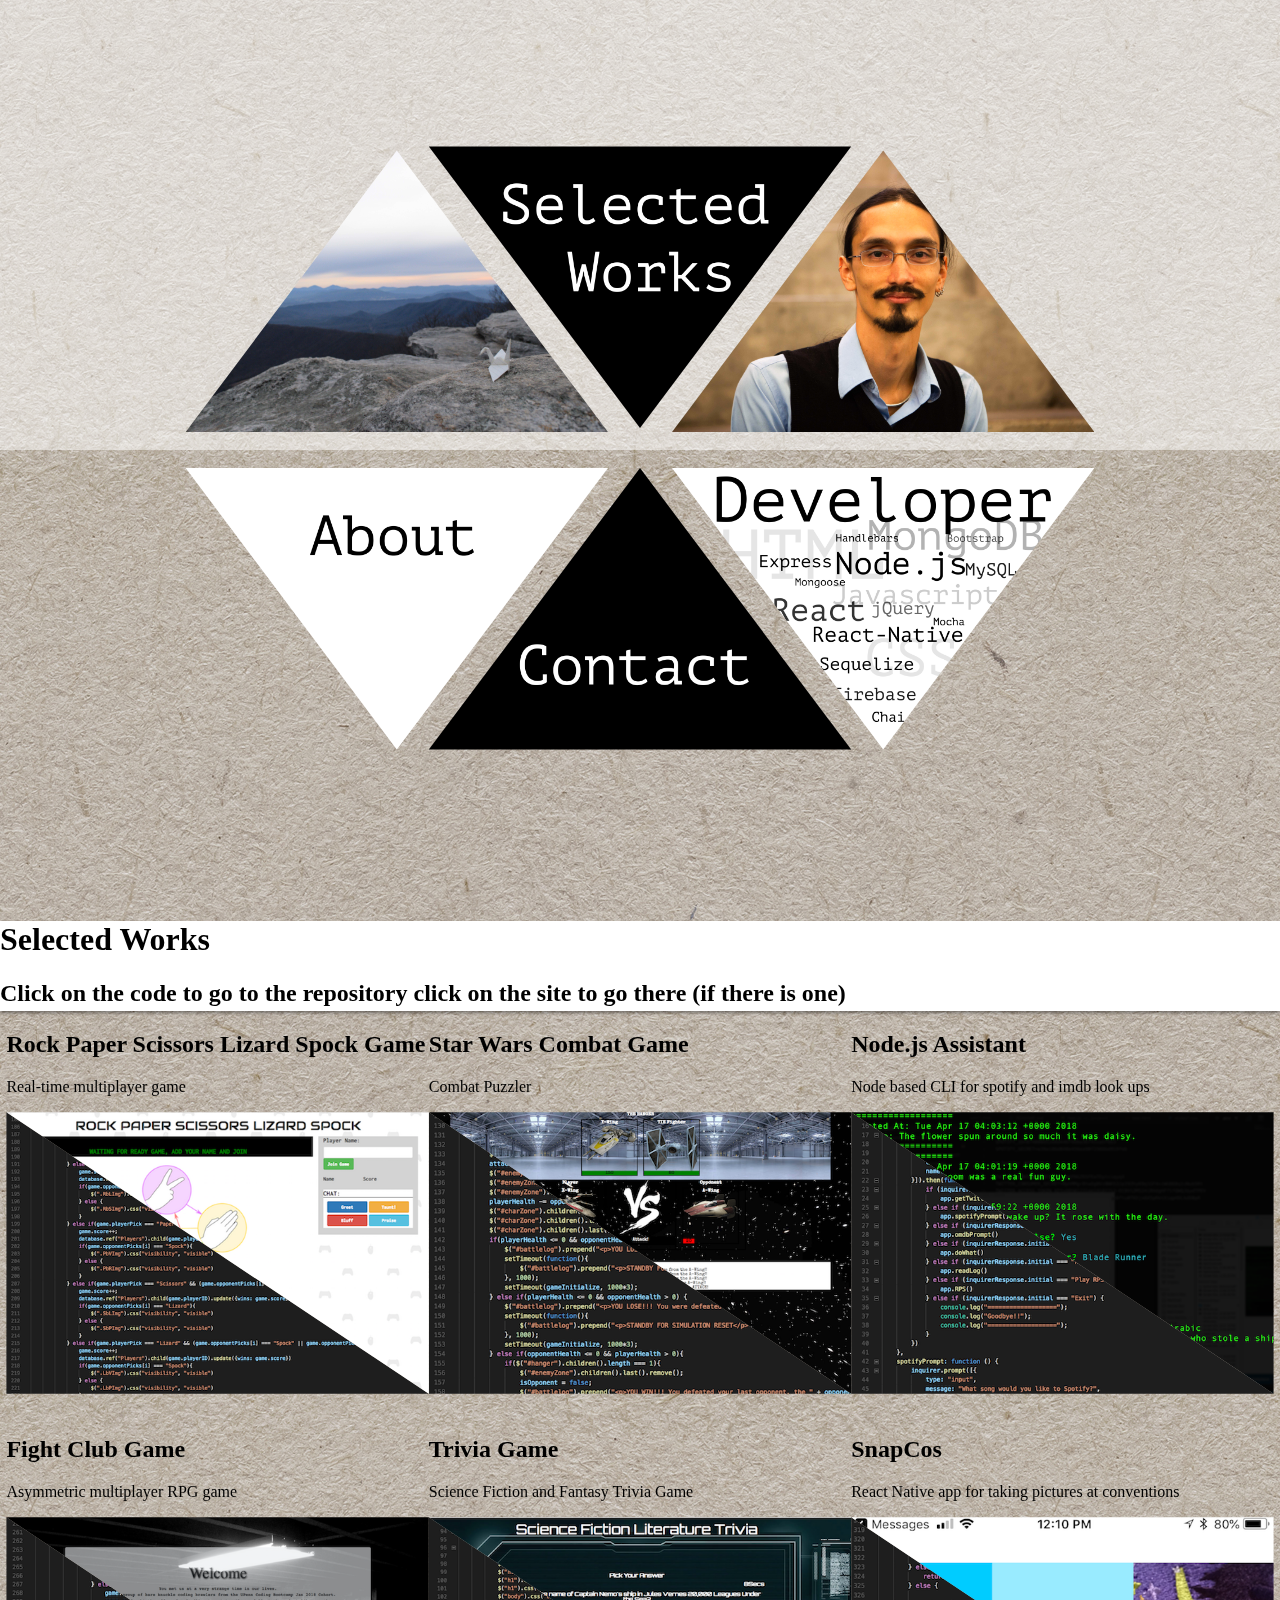
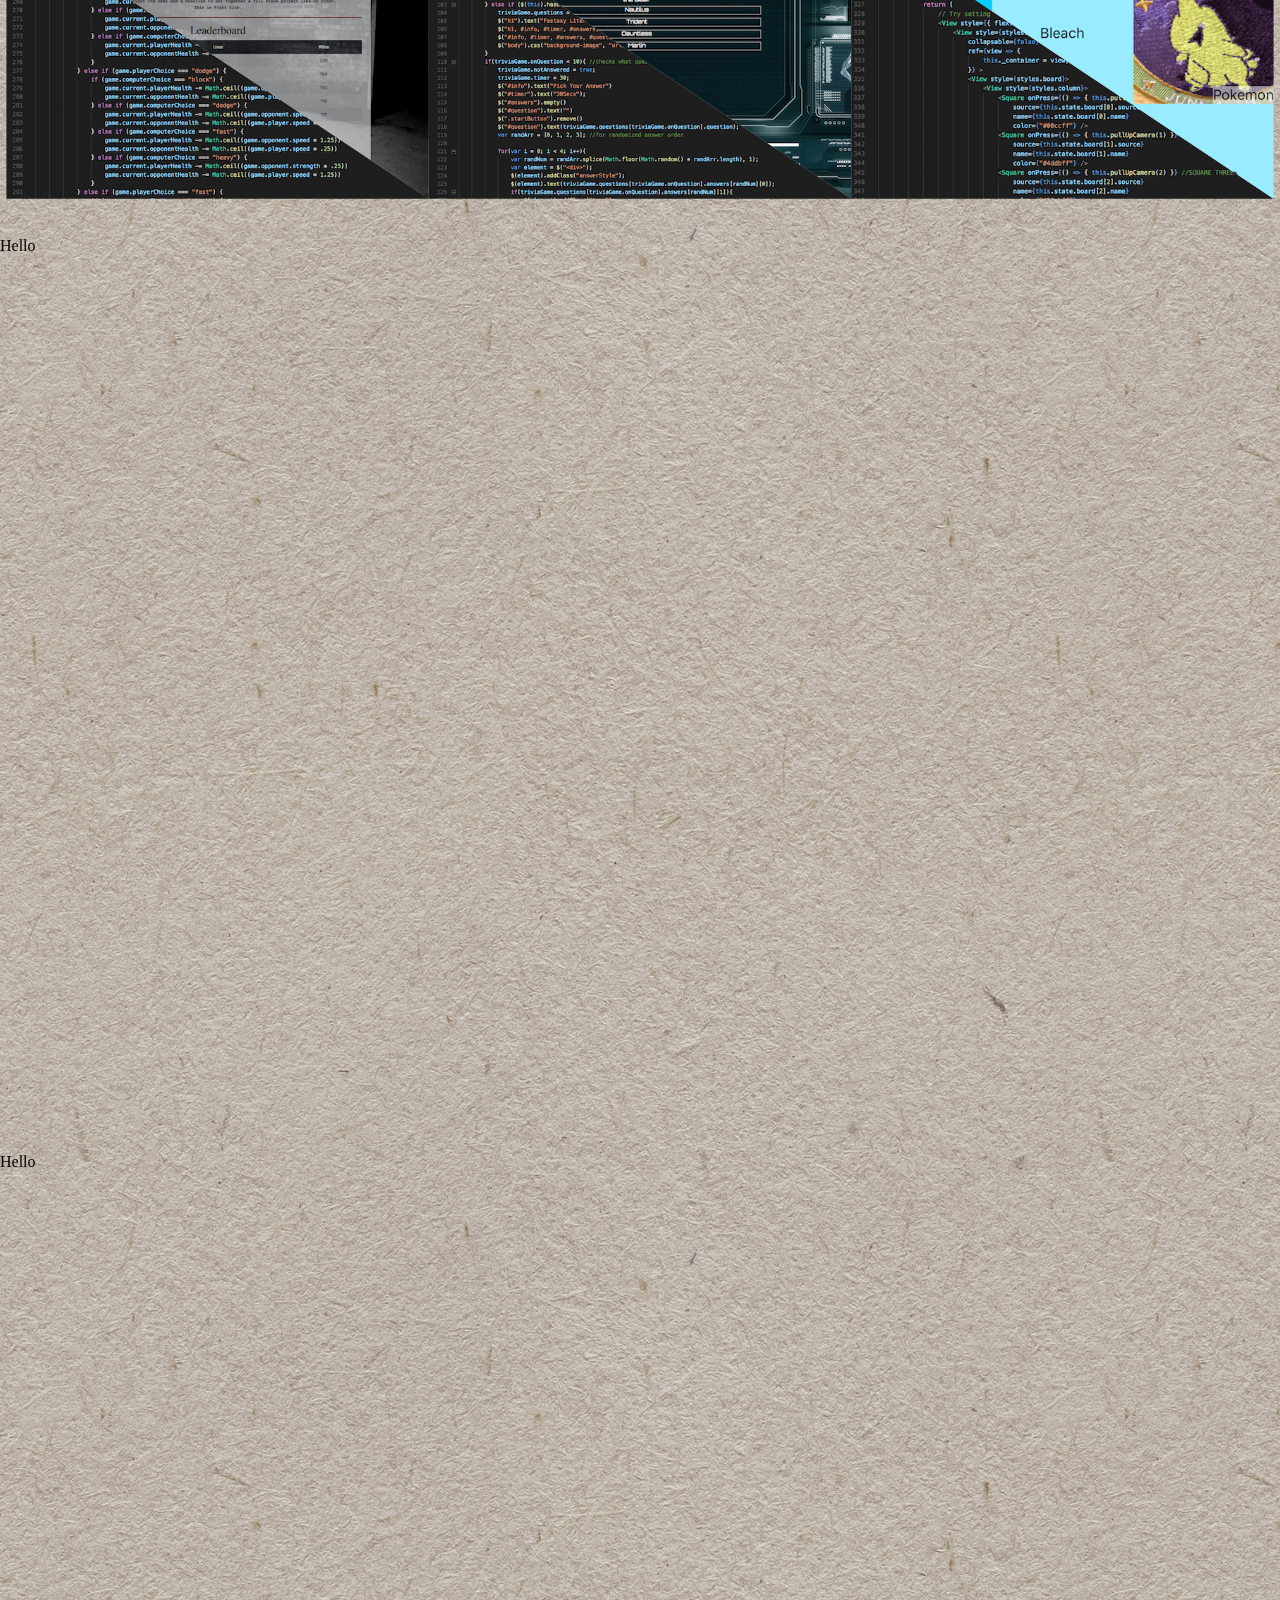
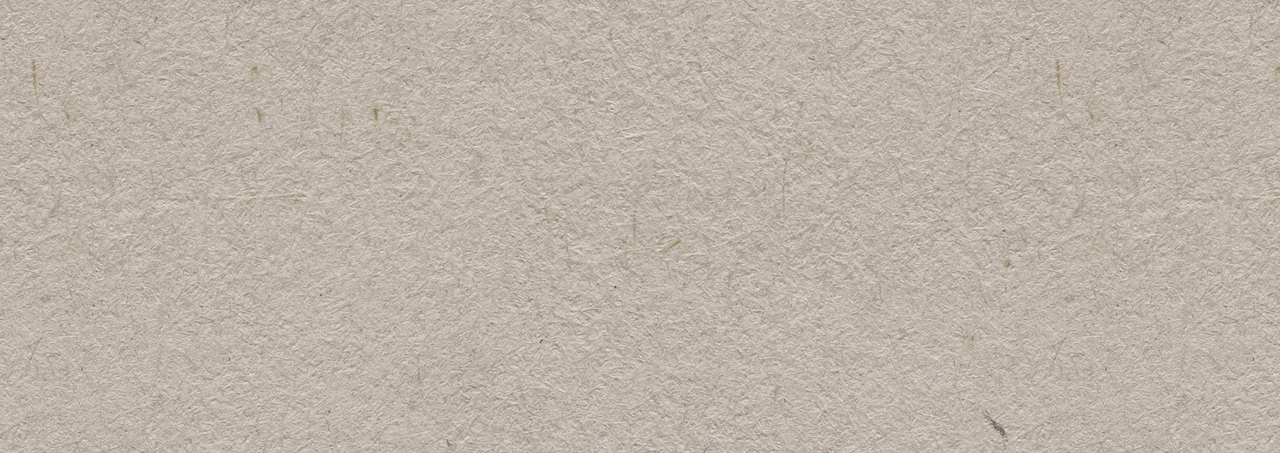
==== commit bb4877f3: "working sticky header" ====
--- a/test.html
+++ b/test.html
@@ -34,14 +34,9 @@
     </div>
     <div id="content">
         <div id="selectedWorks">
-            <div class="sticky-top" id="selectedWorksTitle">
-                <div style="float: left">
+            <div class="nav" id="selectedWorksTitle">
                     <h1>Selected Works</h1>
                     <h2>Click on the code to go to the repository click on the site to go there (if there is one)</h2>
-                </div>
-                <div style="float: right">
-                    <p>hello</p>
-                </div>
             </div>
             <div id="works">
                 <div class="worksWrapper">
--- a/assets/css/styles1.css
+++ b/assets/css/styles1.css
@@ -29,7 +29,7 @@
 }
 
 #selectedWorksTitle {
-	height: 10vh
+	/* height: 10vh */
 }
 
 #works {
@@ -40,6 +40,9 @@
 	align-content: center;
 	flex-wrap: wrap;
 	margin: 0px 0px 0px 0px;
+	/* padding-top: 10vh; */
+	position: absolute;
+	bottom: 0
 }
 .worksWrapper {
 	width: 33vw;
@@ -53,6 +56,21 @@
 	margin: 0px 0px 0px 0px;
 }
 
+.nav {
+	background-color: white;
+	height: 10vh;
+	z-index: 150;
+	width: 100%;
+	box-shadow: 0 2px 3px rgb(0, 0, 0, .4)
+}
+
+.navScrolled {
+	position: fixed;
+	top: 0;
+	width: 100vw;
+}
+
+
 .upperRow, .lowerRow {
 	display: flex;
 	flex: 1;
@@ -133,11 +151,6 @@
 	position: relative;
 }
 
-#selectedWorksTitle {
-	width: 66vw
-}
-
-
 .portfolioPositioning {
 	position: absolute;
 	top: 0;
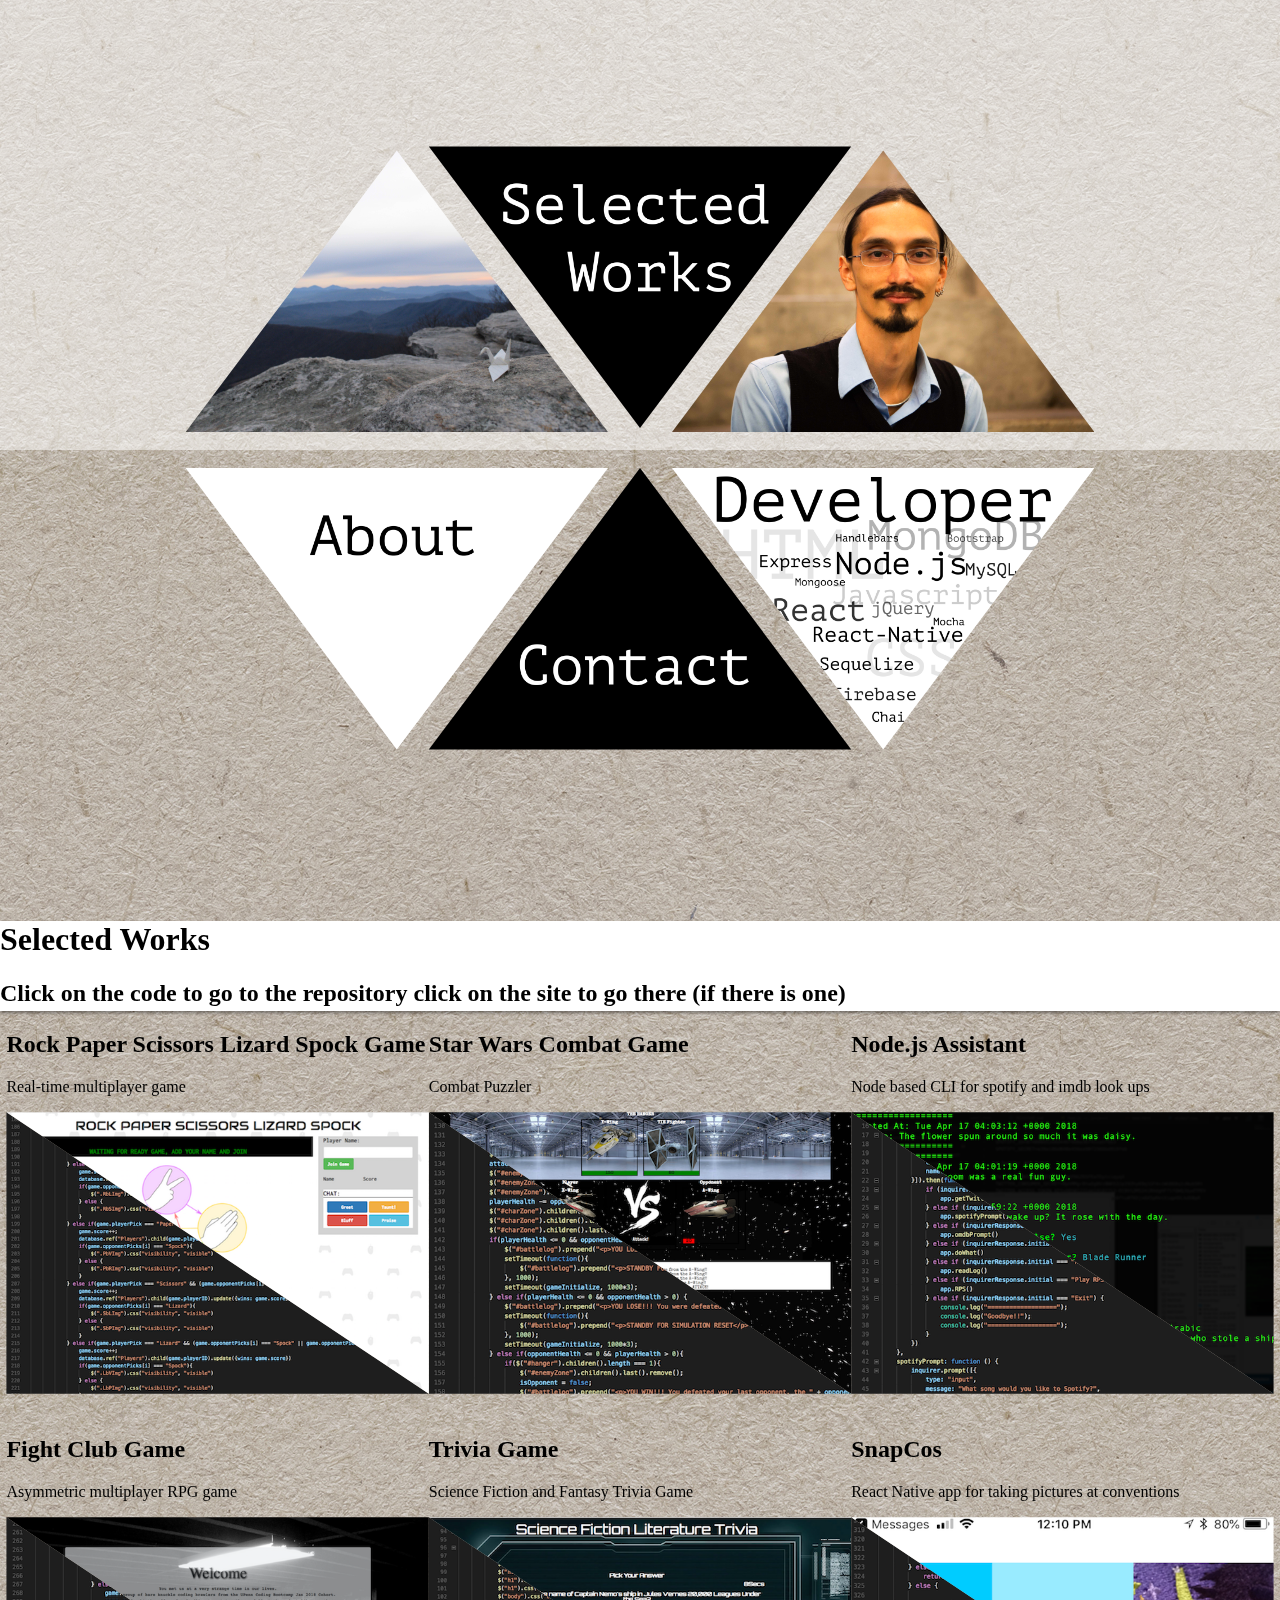
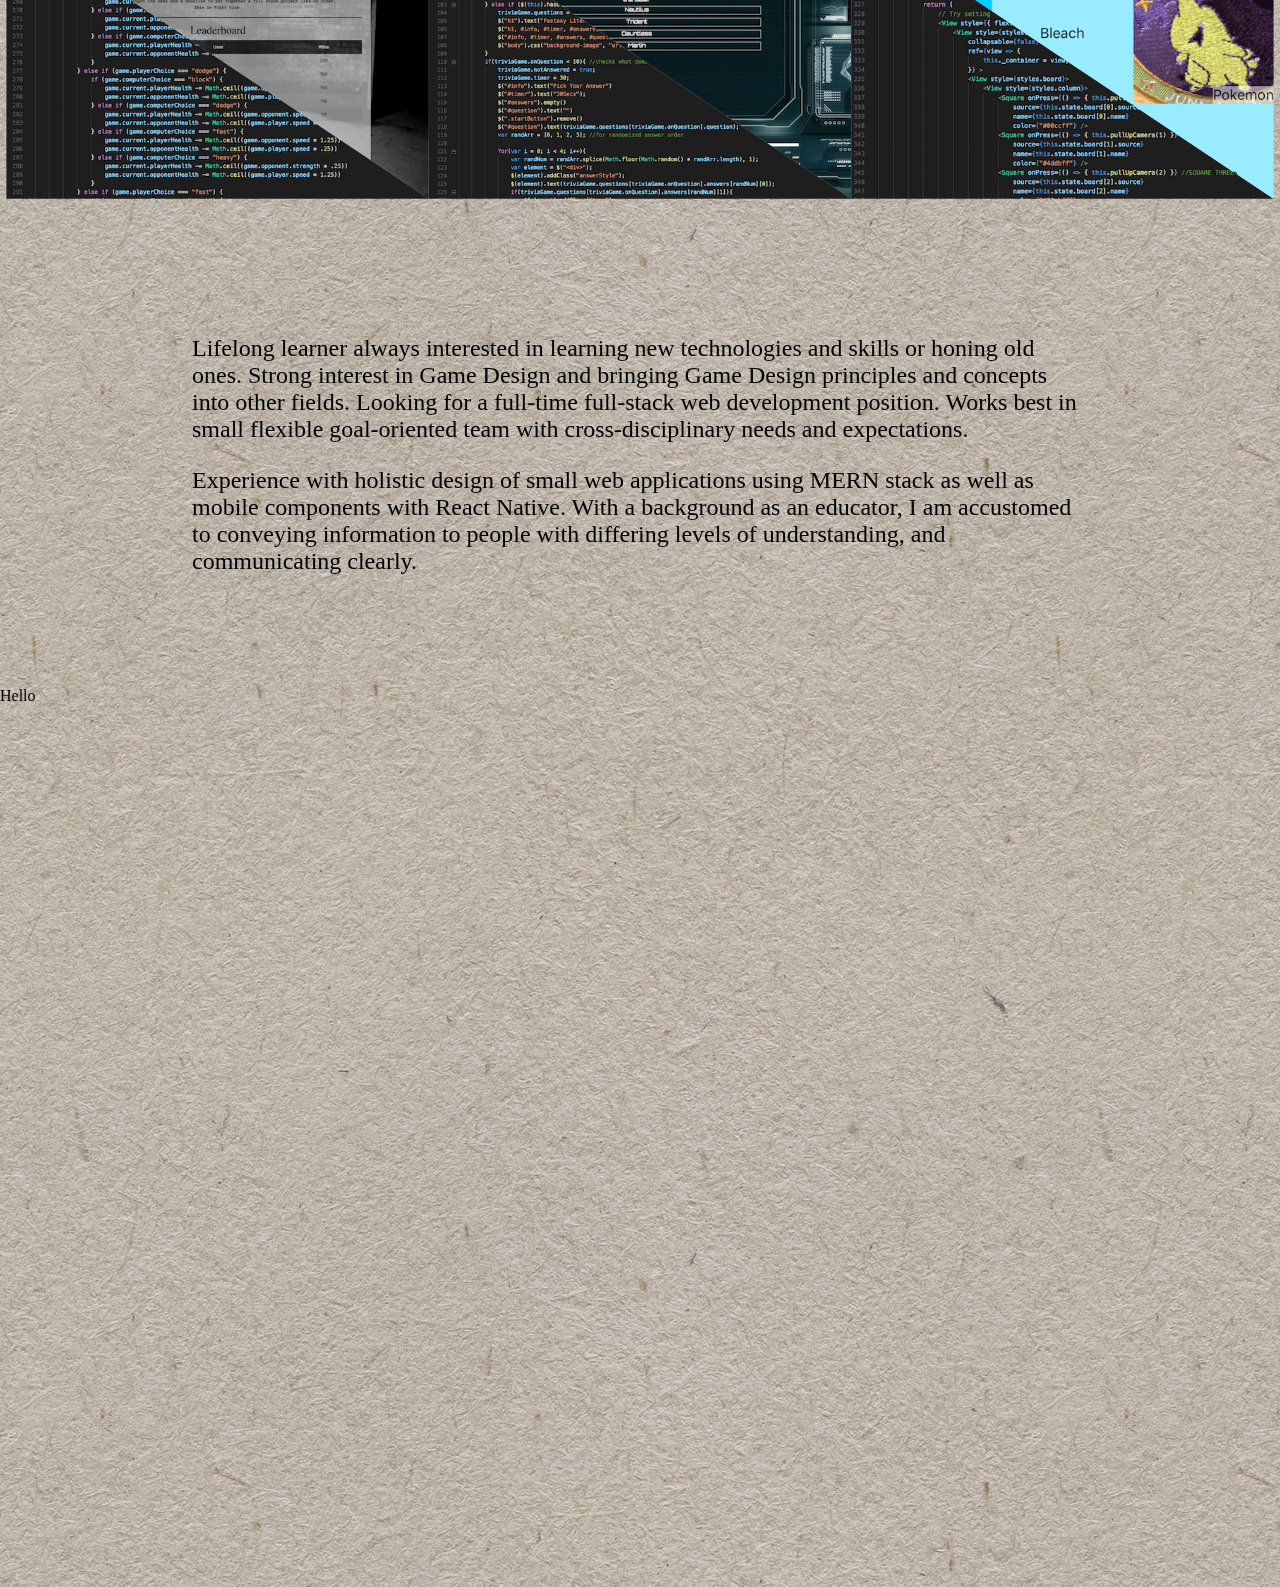
==== commit f84bffa1: "sticky header changes title now" ====
--- a/test.html
+++ b/test.html
@@ -35,8 +35,8 @@
     <div id="content">
         <div id="selectedWorks">
             <div class="nav" id="selectedWorksTitle">
-                    <h1>Selected Works</h1>
-                    <h2>Click on the code to go to the repository click on the site to go there (if there is one)</h2>
+                <h1 id="navTitle">Selected Works</h1>
+                <h2>Click on the code to go to the repository click on the site to go there (if there is one)</h2>
             </div>
             <div id="works">
                 <div class="worksWrapper">
@@ -114,7 +114,15 @@
             </div>
         </div>
         <div id="about">
-            <p>Hello</p>
+            <div id=aboutInfo>
+                <p class="aboutText">Lifelong learner always interested in learning new technologies and skills or honing old ones. Strong interest
+                    in Game Design and bringing Game Design principles and concepts into other fields. Looking for a full-time
+                    full-stack web development position. Works best in small flexible goal-oriented team with cross-disciplinary
+                    needs and expectations.</p>
+                <p class="aboutText">Experience with holistic design of small web applications using MERN stack as well as mobile components with
+                    React Native. With a background as an educator, I am accustomed to conveying information to people with
+                    differing levels of understanding, and communicating clearly. </p>
+            </div>
         </div>
         <div id="contact">
             <p>Hello</p>
--- a/assets/css/styles1.css
+++ b/assets/css/styles1.css
@@ -26,10 +26,6 @@
 #content {
 	position: relative;
 	background-image: url(../images/texture-bg.jpg);
-}
-
-#selectedWorksTitle {
-	/* height: 10vh */
 }
 
 #works {
@@ -40,10 +36,21 @@
 	align-content: center;
 	flex-wrap: wrap;
 	margin: 0px 0px 0px 0px;
-	/* padding-top: 10vh; */
 	position: absolute;
 	bottom: 0
 }
+
+#aboutInfo {
+	margin-left: 15vw;
+	width: 70vw;
+	height: 40vh;
+	position: absolute;
+	bottom: 0;
+}
+.aboutText {
+	font: 1.5em "Open Sans"
+}
+
 .worksWrapper {
 	width: 33vw;
 	flex: 1;
@@ -55,6 +62,11 @@
 	width:100vw;
 	margin: 0px 0px 0px 0px;
 }
+
+#about {
+	height: 50vh;
+}
+
 
 .nav {
 	background-color: white;
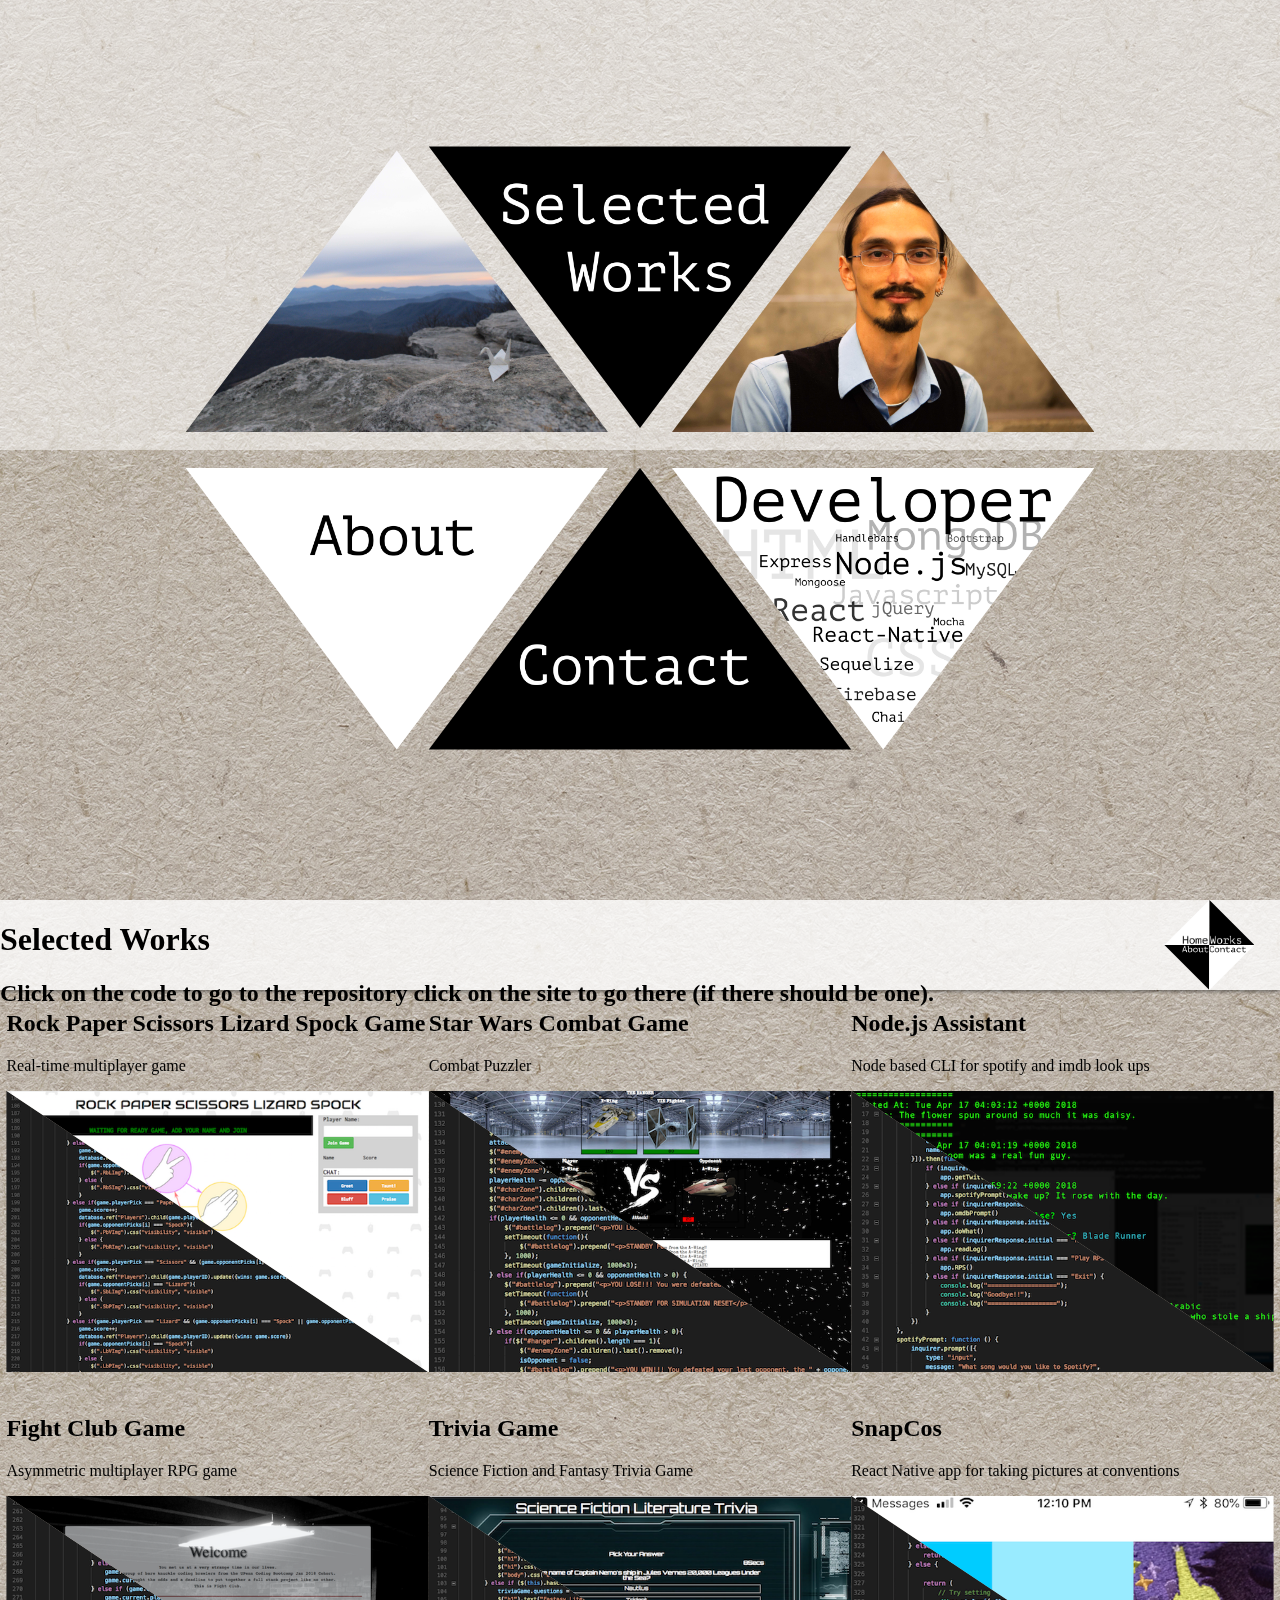
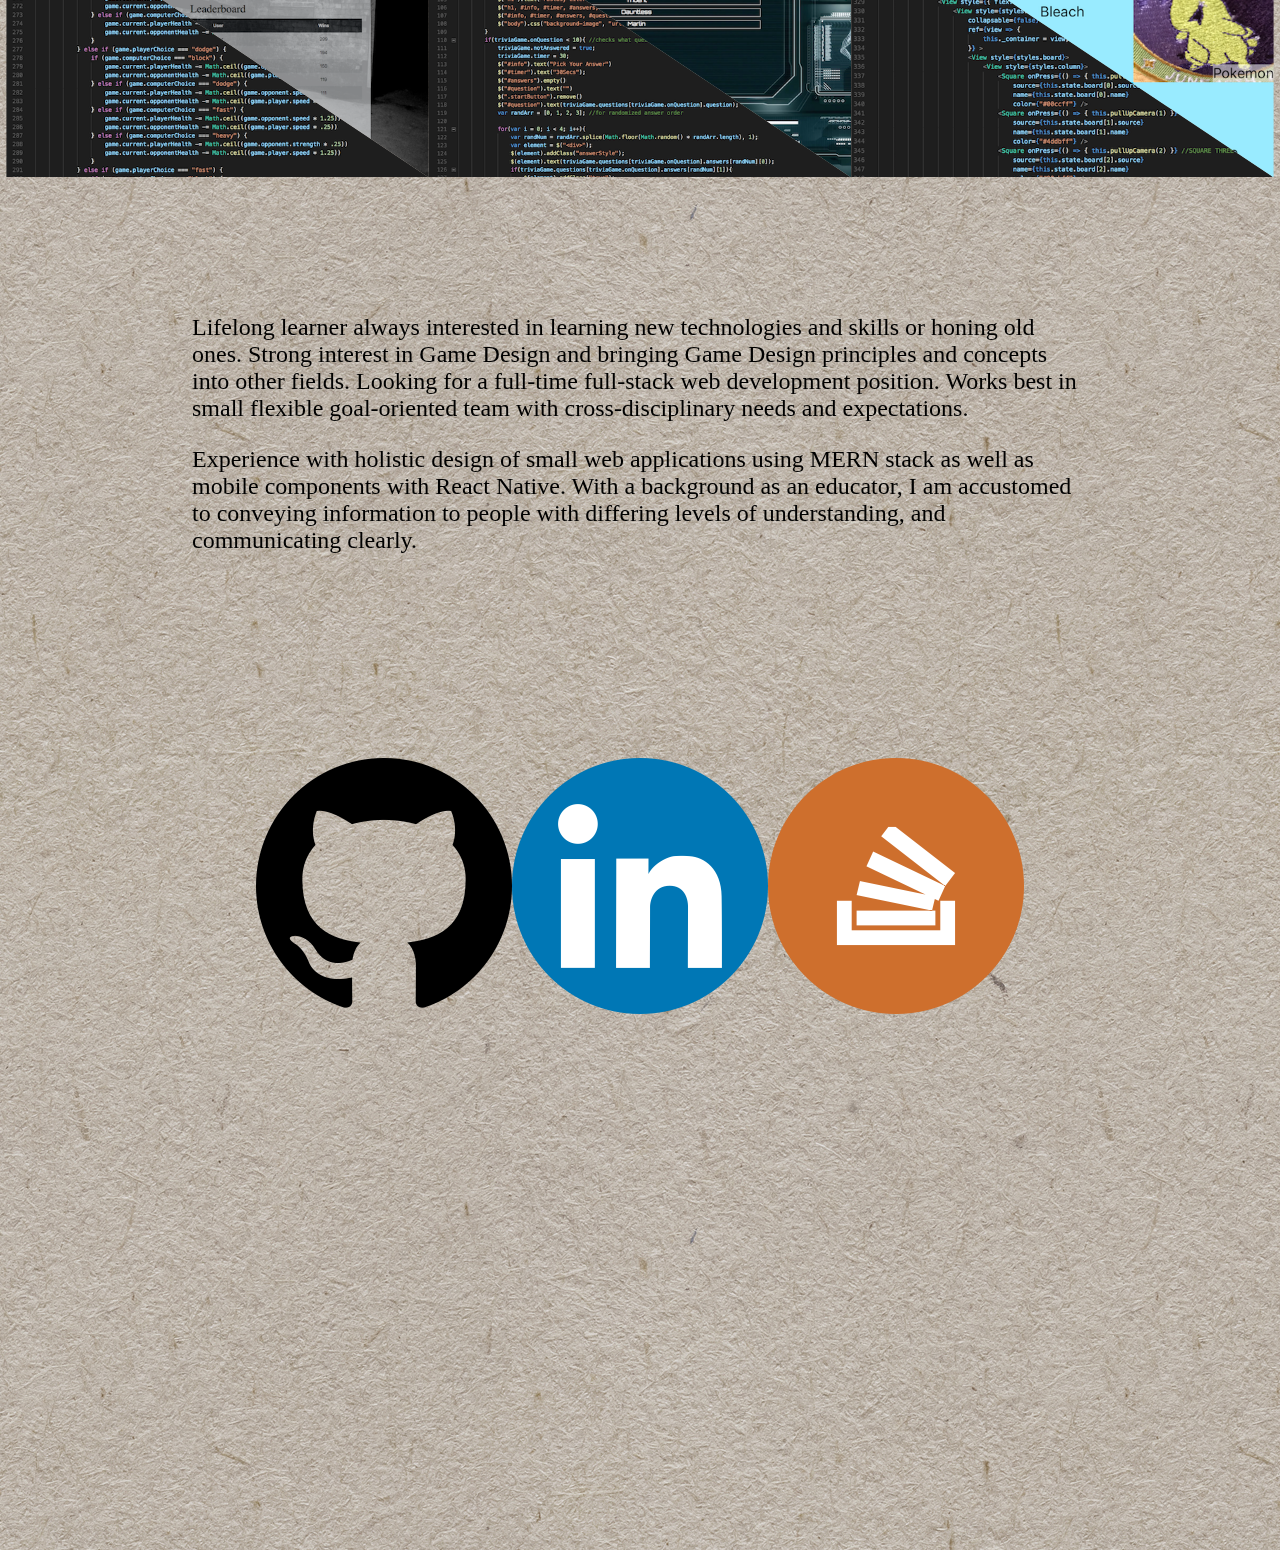
==== commit c6a54eb8: "working buttons in nav" ====
--- a/test.html
+++ b/test.html
@@ -14,6 +14,7 @@
 </head>
 
 <body>
+    <div id="landingTarget">
     <div id="landing">
         <div class="upperRow">
             <img src="assets/images/crane.jpg" class="triOne">
@@ -34,9 +35,25 @@
     </div>
     <div id="content">
         <div id="selectedWorks">
-            <div class="nav" id="selectedWorksTitle">
-                <h1 id="navTitle">Selected Works</h1>
-                <h2>Click on the code to go to the repository click on the site to go there (if there is one)</h2>
+            <div class="nav">
+                <div style="float: left">
+                    <h1 id="navTitle">Selected Works</h1>
+                    <h2 id="navSubtitle">Click on the code to go to the repository click on the site to go there (if there should be one).</h2>
+                </div>
+                <div class="navSquare">
+                    <a href="#landingTarget">
+                        <div class="squarePositioning triBR" id="navHome"></div>
+                    </a>
+                    <a href="#selectedWorks">
+                        <div class="squarePositioning triBL" id="navWorks"></div>
+                    </a>
+                    <a href="#about">
+                        <div class="squarePositioning triTR" id="navAbout"></div>
+                    </a>
+                    <a href="#contact">
+                        <div class="squarePositioning triTL" id="navContact"></div>
+                    </a>
+                </div>
             </div>
             <div id="works">
                 <div class="worksWrapper">
@@ -125,7 +142,17 @@
             </div>
         </div>
         <div id="contact">
-            <p>Hello</p>
+            <div id="contactIcons">
+                <a href="https://github.com/SuttonAshby">
+                    <img src="assets/images/iconCircGithub.png" class="icon">
+                </a>
+                <a href="https://www.linkedin.com/in/sutton-ashby-8a1907158/">
+                    <img src="assets/images/iconCircLinkedin.png" class="icon">
+                </a>
+                <a href="https://stackoverflow.com/users/9318094/sutton-ashby">
+                    <img src="assets/images/iconCircStackoverflow.png" class="icon">
+                </a>
+            </div>
         </div>
     </div>
 </body>
--- a/assets/css/styles1.css
+++ b/assets/css/styles1.css
@@ -7,6 +7,11 @@
 	display: flex;
 	flex-direction: column; */
 
+}
+
+#landingTarget {
+	padding-top: 100vh;
+	margin-top: -100vh
 }
 
 h2 {
@@ -40,7 +45,7 @@
 	bottom: 0
 }
 
-#aboutInfo {
+#aboutInfo, #contactIcons {
 	margin-left: 15vw;
 	width: 70vw;
 	height: 40vh;
@@ -51,6 +56,17 @@
 	font: 1.5em "Open Sans"
 }
 
+#contactIcons {
+	height: 88vh;
+	display: flex;
+	flex-direction: row;
+	justify-content: center;
+}
+
+.icon {
+	flex: 1;
+}
+
 .worksWrapper {
 	width: 33vw;
 	flex: 1;
@@ -69,11 +85,11 @@
 
 
 .nav {
-	background-color: white;
+	background: rgba(255,255,255,.8);
 	height: 10vh;
 	z-index: 150;
 	width: 100%;
-	box-shadow: 0 2px 3px rgb(0, 0, 0, .4)
+	box-shadow: 0 2px 3px rgb(0, 0, 0, .4);
 }
 
 .navScrolled {
@@ -81,6 +97,54 @@
 	top: 0;
 	width: 100vw;
 }
+
+
+
+.navSquare {
+	height: 10vh;
+	width: 10vh;
+	position: relative;
+	float: right;
+	margin-right: 2vw;
+}
+
+#navHome, #navWorks,
+#navAbout, #navContact {
+	height: 5vh;
+	width: 5vh;
+	position: absolute;
+	background-size: cover
+
+}
+
+#navHome {
+	top: 0;
+	left: 0;
+	background-image: url(../images/navSquareHome.png);
+}
+
+#navWorks {
+	top: 0;
+	right: 0;
+	background-image: url(../images/navSquareWorks.png);
+}
+
+#navAbout {
+	bottom: 0;
+	left: 0;
+	background-image: url(../images/navSquareAbout.png);
+}
+
+#navContact {
+	bottom: 0;
+	right: 0;
+	background-image: url(../images/navSquareContact.png);
+}
+
+/* #navTitle, #navSubtitle {
+	display: inline;
+	float: left;
+} */
 
 
 .upperRow, .lowerRow {
@@ -150,11 +214,21 @@
 	clip-path: polygon(0 0, 0% 100%, 100% 100%);
 }
 
+.triBR {
+	-webkit-clip-path: polygon(100% 100%, 0 100%, 100% 0);
+	clip-path: polygon(100% 100%, 0 100%, 100% 0);
+}
+
 .triTR {
 	-webkit-clip-path: polygon(0 0, 100% 0, 100% 100%);
 	clip-path: polygon(0 0, 100% 0, 100% 100%);
 }
 
+.triTL {
+	-webkit-clip-path: polygon(0 0, 0 100%, 100% 0);
+clip-path: polygon(0 0, 0 100%, 100% 0);
+}
+
 
 #worksOne, #worksTwo, #worksThree,
 #worksFour, #worksFive, #worksSix {
